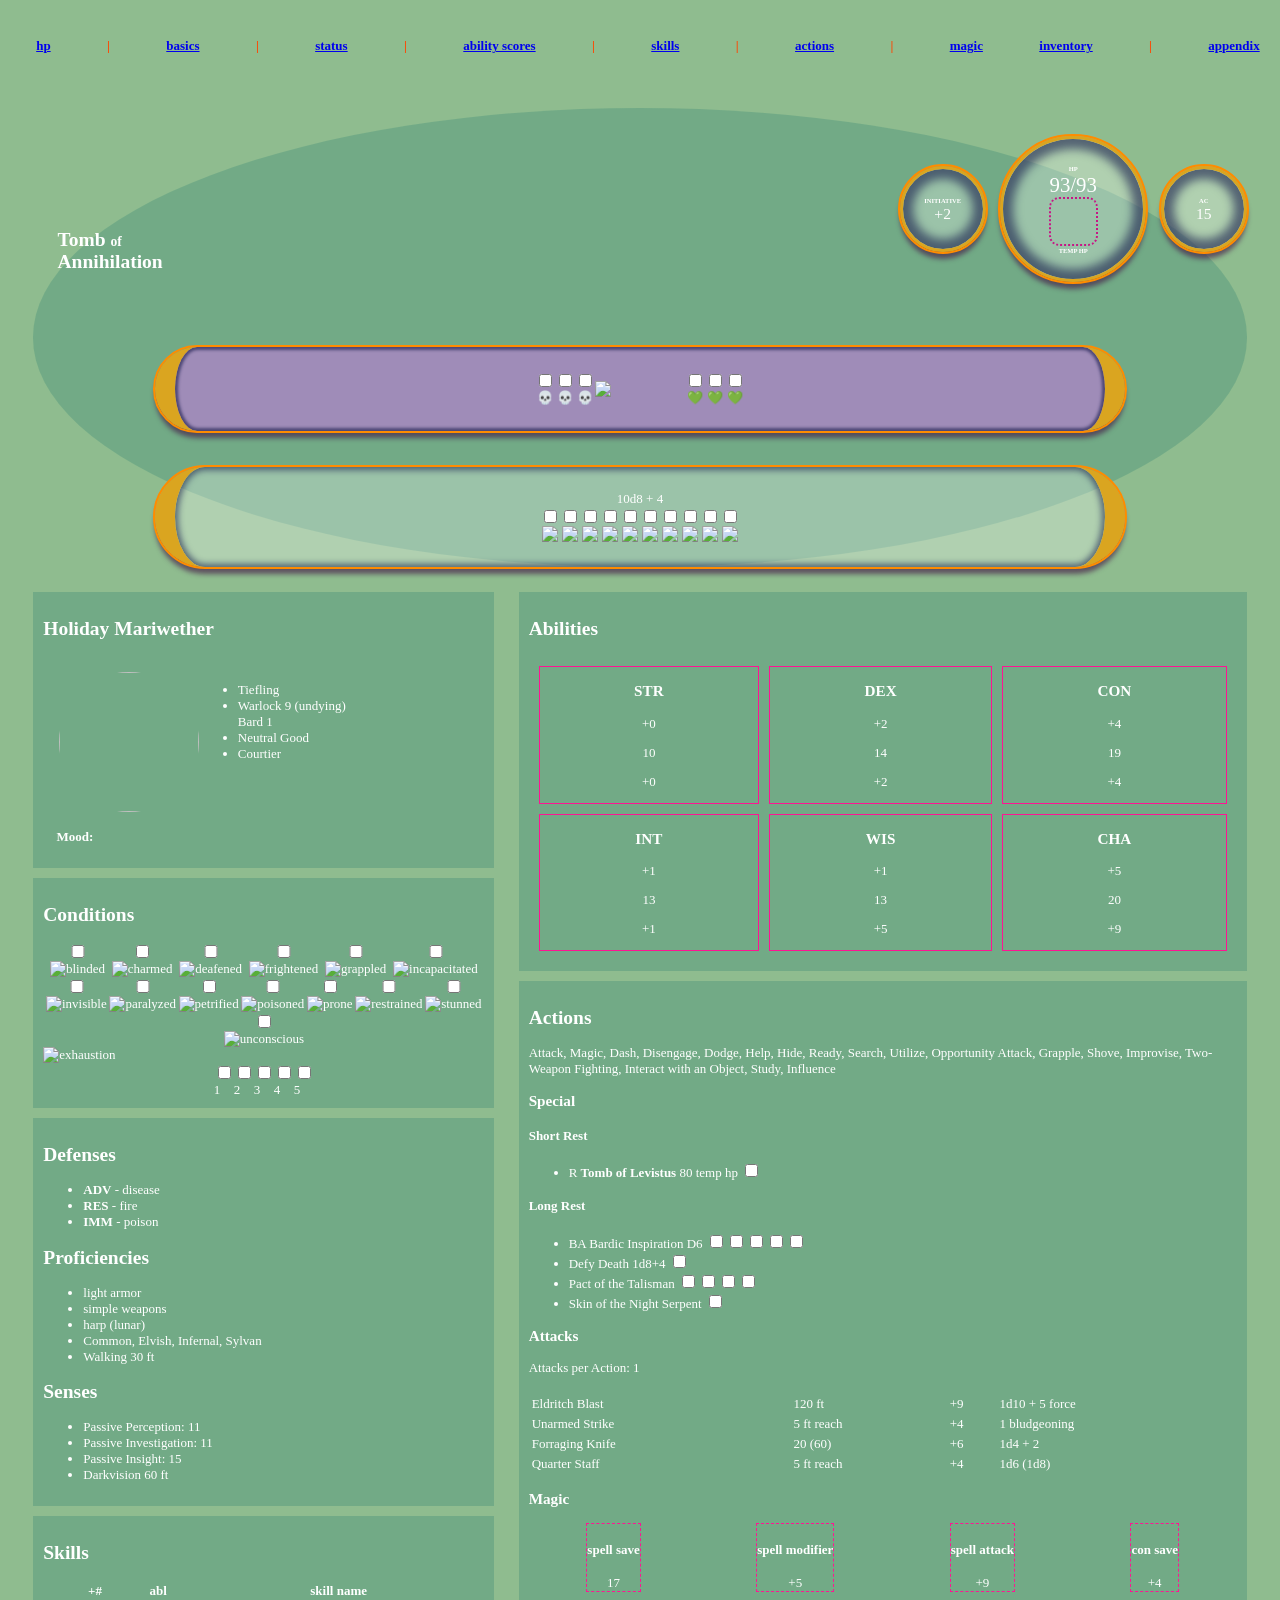
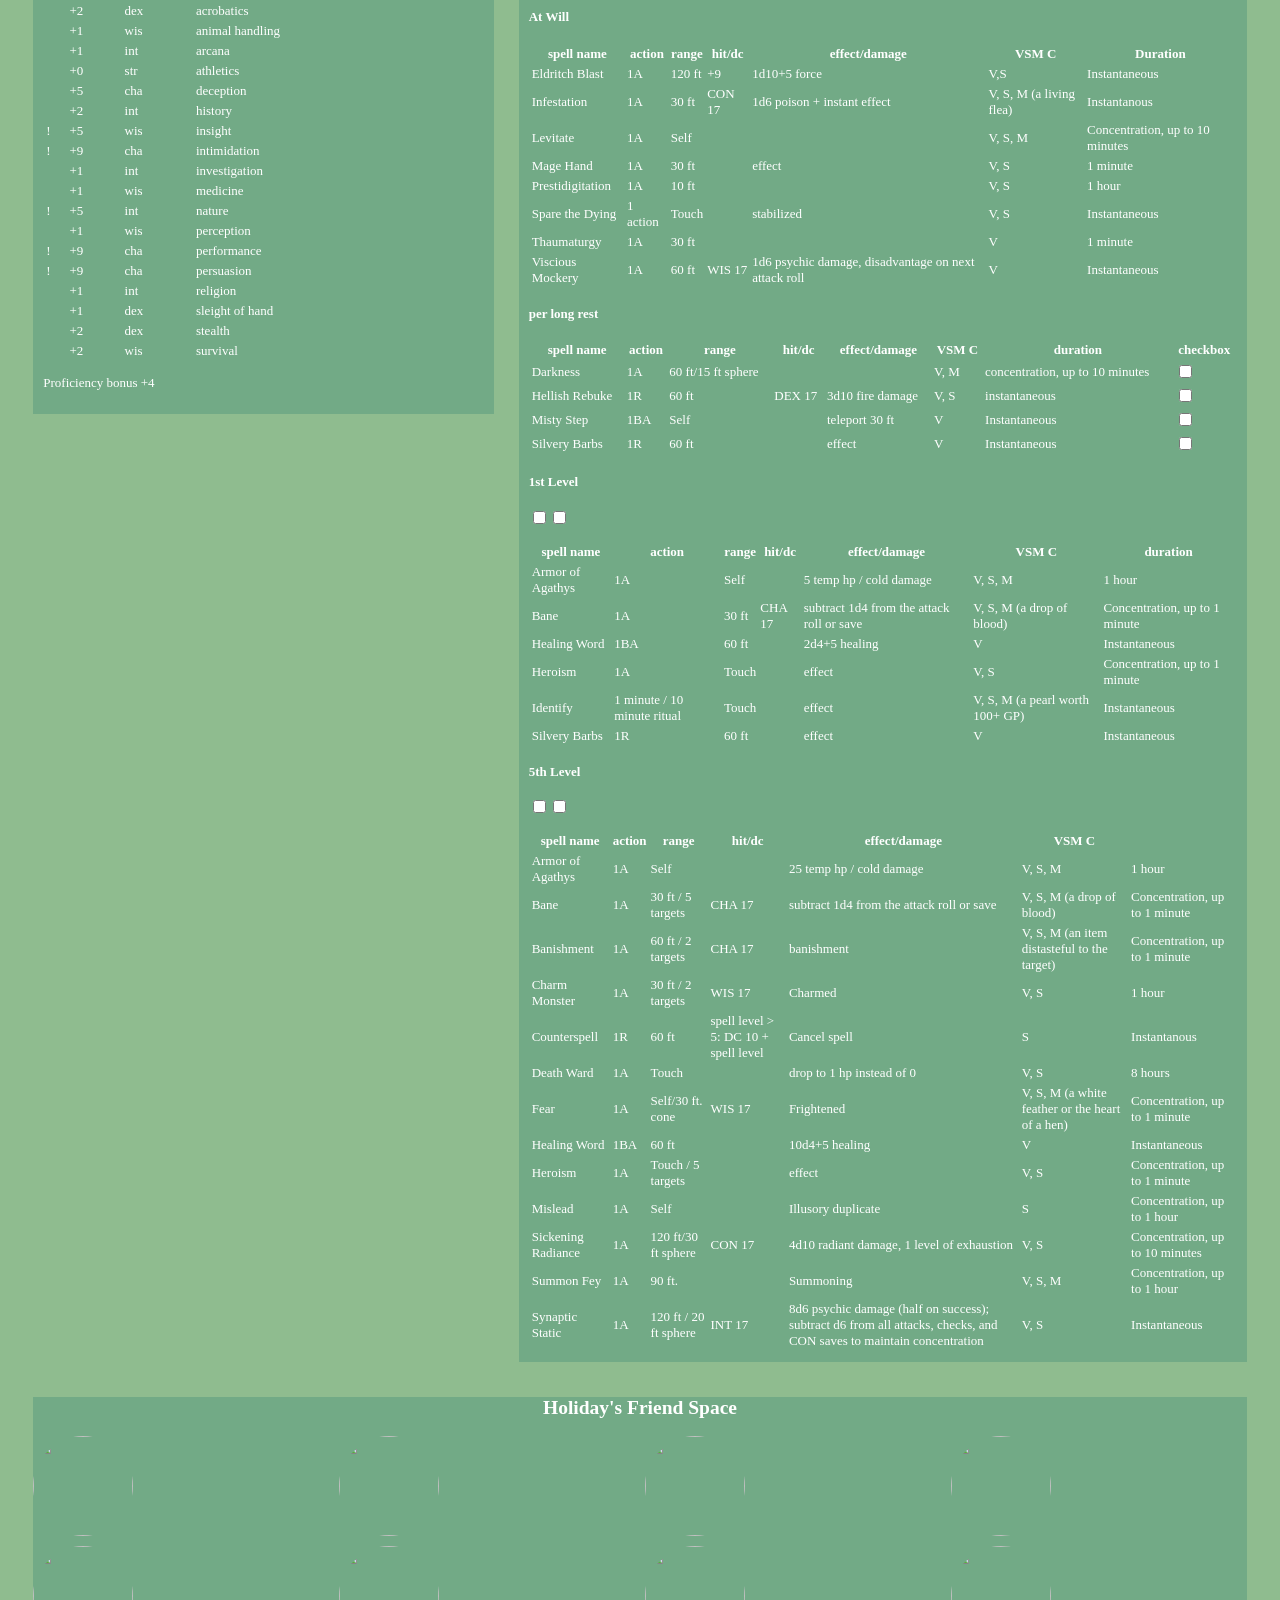
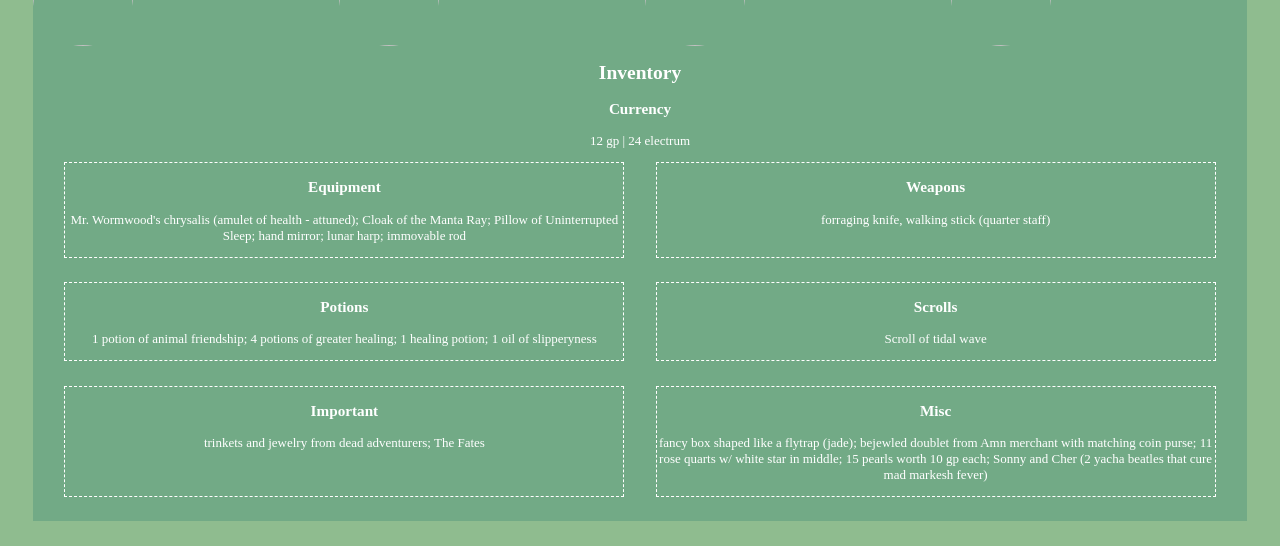
==== index.html @ c787a806 "fixing Assets case" ====
<!DOCTYPE html>
<html lang="en">

<head>
  <meta charset="UTF-8">
  <meta http-equiv="X-UA-Compatible" content="IE=Edge">
  <meta name="viewport" content="width=device-width, initial-scale=1">
  
  <title>Holiday Mariwether</title>
  
  <!-- HTML -->
  
  
  <!-- Custom Styles -->
  <link rel="stylesheet" href="style.css">
</head>

<body>
  <!--nav bar-->
  <div id="nav-links">
    <a href="#hp">hp</a>|
    <a href="#basics">basics</a>|
    <a href="#status">status</a>|
    <a href="#ability">ability scores</a>|
    <a href="#skills">skills</a>|
    <a href="#actions">actions</a>|
    <a href="#magic">magic</a>
    <a href="#inventory">inventory</a>|
    <a href="appendix.html" target="_blank">appendix</a>
  </div><!--end nav-->
  <div id="page-wrapper">
    <!--<div>section with buttons to load different style sheets</div>-->
    
    <div id="nav-wrapper">
      <div id="nav-top">
        <div id="title">
          <h1>Tomb <span style="font-size:70%">of</span><br />Annihilation</h1>
        </div>
        <div id="bubbles" class="container">
          <div id="initiative-bubble" class="bubble-item">
            <h2 class="mini-title">INITIATIVE</h2>
            <span class="init-ac">+2</span>
          </div>
          <div id="hp-bubble" class="bubble-item">
            <div id="hp-bubble-container" class="container"><!--fixed placement?-->
              <h2 class="mini-title">HP</h2>
              <div id="hp"><span id="current">93</span><span id="slash">/</span><span id="max">93</span></div>
              <div id="temp-hp">&nbsp;</div>
              <h2 class="mini-title">temp hp</h2>
              
            </div>
            
          </div>
          <div id="ac-bubble" class="bubble-item">
            <h2 class="mini-title">AC</h2>
            <span class="init-ac">15</span>
          </div>
        </div>
        <!--end bubbles-->
      </div><!--end nav top-->
      <div id="death-save-bar">
        <div class="death-save"><input type="checkbox">💀 </div>
        <div class="death-save"><input type="checkbox">💀</div>
        <div class="death-save"><input type="checkbox">💀</div>
        
        <img src="/Assets/deathsave-butterfly.gif" width="90px" />
        
        <div class="death-save"><input type="checkbox">💚</div>
        <div class="death-save"><input type="checkbox">💚</div>
        <div class="death-save"><input type="checkbox">💚</div>
      </div>
      <div id="hit-dice-wrapper">
        <div id="hit-dice">10d8 + 4</div>
        <div id="hit-dice-counter">
          <div class="hit-die"><input type="checkbox"><img src="Assets/green-butterfly-blinky.gif" /></div>
          <div class="hit-die"><input type="checkbox"><img src="/Assets/green-butterfly-blinky.gif" /></div>
          <div class="hit-die"><input type="checkbox"><img src="/Assets/green-butterfly-blinky.gif" /></div>
          <div class="hit-die"><input type="checkbox"><img src="/Assets/green-butterfly-blinky.gif" /></div>
          <div class="hit-die"><input type="checkbox"><img src="/Assets/green-butterfly-blinky.gif" /></div>
          <div class="hit-die"><input type="checkbox"><img src="/Assets/green-butterfly-blinky.gif" /></div>
          <div class="hit-die"><input type="checkbox"><img src="/Assets/green-butterfly-blinky.gif" /></div>
          <div class="hit-die"><input type="checkbox"><img src="/Assets/green-butterfly-blinky.gif" /></div>
          <div class="hit-die"><input type="checkbox"><img src="/Assets/green-butterfly-blinky.gif" /></div>
          <div class="hit-die"><input type="checkbox"><img src="/Assets/green-butterfly-blinky.gif" /></div>
        </div>
      </div>
      
    </div>
    
    <!--Body of page-->
    <div class="container" id="subnav">
      <!--sidebar-->
      <div id="sidebar">
        <div id="basics" class="sidebar-item">
          <h2 id="name">Holiday Mariwether</h2>
          <img id="pfp" src="/Assets/holiday-transbg.png" class="basics-item" />
          
          <ul id="basics-list" class="basics-item">
            <li>Tiefling</li>
            <li>Warlock 9 (undying)<br />Bard 1</li>
            <li>Neutral Good</li>
            <li>Courtier</li>
          </ul>
          <p style="clear:both;" class="basics-item"><strong>Mood:</strong></p>
        </div>
        <div id="status" class="sidebar-item">
          <h2>Conditions</h2>
          <div id="conditions-list">
            <div class="condition">
              <input type="checkbox">
              <img src="/Assets/blinded.gif" alt="blinded" />
            </div>
            <div class="condition">
              <input type="checkbox">
              <img src="/Assets/charmed.gif" alt="charmed" />
            </div>
            <div class="condition">
              <input type="checkbox">
              <img src="/Assets/deafened.gif" alt="deafened" />
            </div>
            <div class="condition">
              <input type="checkbox">
              <img src="/Assets/frightened.gif" alt="frightened" />
            </div>
            <div class="condition">
              <input type="checkbox">
              <img src="/Assets/grappled.gif" alt="grappled" />
            </div>
            <div class="condition">
              <input type="checkbox">
              <img src="/Assets/incapacitated.gif" alt="incapacitated" />
            </div>
            <div class="condition">
              <input type="checkbox">
              <img src="/Assets/invisible.gif" alt="invisible" />
            </div>
            <div class="condition">
              <input type="checkbox">
              <img src="/Assets/paralyzed.gif" alt="paralyzed" />
            </div>
            <div class="condition">
              <input type="checkbox">
              <img src="/Assets/petrified.gif" alt="petrified" />
            </div>
            <div class="condition">
              <input type="checkbox">
              <img src="/Assets/poisoned.gif" alt="poisoned" />
            </div>
            <div class="condition">
              <input type="checkbox">
              <img src="/Assets/prone.gif" alt="prone" />
            </div>
            <div class="condition">
              <input type="checkbox">
              <img src="/Assets/restrained.gif" alt="restrained" />
            </div>
            <div class="condition">
              <input type="checkbox">
              <img src="/Assets/stunned.gif" alt="stunned" />
            </div>
            <div class="condition">
              <input type="checkbox">
              <img src="/Assets/unconsious.gif" alt="unconscious" />
            </div>
          </div>
          <img src="/Assets/exhaustion.gif" alt="exhaustion" />
          <div id="exhaustion-list">
            <div class="exhaustion">
              <input type="checkbox">1
            </div>
            <div class="exhaustion">
              <input type="checkbox">2
            </div>
            <div class="exhaustion">
              <input type="checkbox">3
            </div>
            <div class="exhaustion">
              <input type="checkbox">4
            </div>
            <div class="exhaustion">
              <input type="checkbox">5
            </div>
          </div>
        </div><!--end conditions sidebar-->
        <div id="defenses-proficiencies-3" class="sidebar-item">
          <h2>Defenses</h2>
          <ul>
            <li><strong>ADV</strong> - disease</li>
            <li><strong>RES</strong> - fire</li>
            <li><strong>IMM</strong> - poison</li>
          </ul>
          <h2>Proficiencies</h2>
          <ul>
            <li>light armor</li>
            <li>simple weapons</li>
            <li>harp (lunar)</li>
            <li>Common, Elvish, Infernal, Sylvan</li>
            <li>Walking 30 ft</li>
          </ul>
          <h2>Senses</h2>
          <ul>
            <li>Passive Perception: 11</li>
            <li>Passive Investigation: 11</li>
            <li>Passive Insight: 15</li>
            <li>Darkvision 60 ft</li>
          </ul>
        </div>
        <div id="skills" class="sidebar-item">
          <h2>Skills</h2>
          <table id="skills-table">
            <tr><!--hide this row-->
              <th></th>
              <th>+#</th>
              <th>abl</th>
              <th>skill name</th>
            </tr>
            <tr>
              <td></td>
              <td>+2</td>
              <td>dex</td>
              <td>acrobatics</td>
            </tr>
            <tr>
              <td></td>
              <td>+1</td>
              <td>wis</td>
              <td>animal handling</td>
            </tr>
            <tr>
              <td></td>
              <td>+1</td>
              <td>int</td>
              <td>arcana</td>
            </tr>
            <tr>
              <td></td>
              <td>+0</td>
              <td>str</td>
              <td>athletics</td>
            </tr>
            <tr>
              <td></td>
              <td>+5</td>
              <td>cha</td>
              <td>deception</td>
            </tr>
            <tr>
              <td></td>
              <td>+2</td>
              <td>int</td>
              <td>history</td>
            </tr>
            <tr>
              <td>!</td>
              <td>+5</td>
              <td>wis</td>
              <td>insight</td>
            </tr>
            <tr>
              <td>!</td>
              <td>+9</td>
              <td>cha</td>
              <td>intimidation</td>
            </tr>
            <tr>
              <td></td>
              <td>+1</td>
              <td>int</td>
              <td>investigation</td>
            </tr>
            <tr>
              <td></td>
              <td>+1</td>
              <td>wis</td>
              <td>medicine</td>
            </tr>
            <tr>
              <td>!</td>
              <td>+5</td>
              <td>int</td>
              <td>nature</td>
            </tr>
            <tr>
              <td></td>
              <td>+1</td>
              <td>wis</td>
              <td>perception</td>
            </tr>
            <tr>
              <td>!</td>
              <td>+9</td>
              <td>cha</td>
              <td>performance</td>
            </tr>
            <tr>
              <td>!</td>
              <td>+9</td>
              <td>cha</td>
              <td>persuasion</td>
            </tr>
            <tr>
              <td></td>
              <td>+1</td>
              <td>int</td>
              <td>religion</td>
            </tr>
            <tr>
              <td></td>
              <td>+1</td>
              <td>dex</td>
              <td>sleight of hand</td>
            </tr>
            <tr>
              <td></td>
              <td>+2</td>
              <td>dex</td>
              <td>stealth</td>
            </tr>
            <tr>
              <td></td>
              <td>+2</td>
              <td>wis</td>
              <td>survival</td>
            </tr>
            
            
          </table>
          <p>Proficiency bonus <span class="important-number">+4</span></p>
        </div>
      </div>
      <!--end sidebar-->
      <!-- start main section-->
      <div id="main">
        <div id="ability" class="main-item">
          <h2>Abilities</h2>
          <div id="ability-grid-wrapper">
            <div id="ability-grid">
              <div id="strength" class="ability">
                <h3>STR</h3>
                <p class="ability-mod">+0</p>
                <p class="ability-score">10</p>
                <p class="ability-save-no-prof">+0</p>
              </div>
              <div id="dexterity" class="ability">
                <h3>DEX</h3>
                <p class="ability-mod">+2</p>
                <p class="ability-score">14</p>
                <p class="ability-save-no-prof">+2</p>
              </div>
              <div id="constitution" class="ability">
                <h3>CON</h3>
                <p class="ability-mod">+4</p>
                <p class="ability-score">19</p>
                <p class="ability-save-no-prof">+4</p>
              </div>
              <div id="intelligence" class="ability">
                <h3>INT</h3>
                <p class="ability-mod">+1</p>
                <p class="ability-score">13</p>
                <p class="ability-save-no-prof">+1</p>
              </div>
              <div id="wisdom" class="ability">
                <h3>WIS</h3>
                <p class="ability-mod">+1</p>
                <p class="ability-score">13</p>
                <p class="ability-save-prof">+5</p>
              </div>
              <div id="charisma" class="ability">
                <h3>CHA</h3>
                <p class="ability-mod">+5</p>
                <p class="ability-score">20</p>
                <p class="ability-save-prof">+9</p>
              </div>
            </div>
          </div>
          
        </div><!-- end abilities-->
        <div id="actions-6" class="main-item"><!--Actions section-->
          <h2>Actions</h2>
          <p>Attack, Magic, Dash, Disengage, Dodge, Help, Hide, Ready, Search, Utilize, Opportunity Attack, Grapple, Shove, Improvise, Two-Weapon Fighting, Interact with an Object, Study, Influence</p>
          <h3>Special</h3>
          <h4>Short Rest</h4>
          <ul>
            <li><span class="reaction">R</span> <strong>Tomb of Levistus</strong> 80 temp hp <input type="checkbox"></li>
          </ul>
          <h4>Long Rest</h4>
          <ul>
            <li><span class="bonus-action">BA</span> Bardic Inspiration D6 <input type="checkbox"><input type="checkbox"><input type="checkbox"><input type="checkbox"><input type="checkbox"></li>
            <li>Defy Death 1d8+4 <input type="checkbox"></li>
            <li>Pact of the Talisman <input type="checkbox"><input type="checkbox"><input type="checkbox"><input type="checkbox"></li>
            <li>Skin of the Night Serpent <input type="checkbox"></li>
          </ul>
          <div id="attacks" class="main-subsection">
            <h3>Attacks</h3>
            <p>Attacks per Action: 1</p>
            <table id="attack-table">
              <tr>
                <th></th>
                <th></th>
                <th></th>
                <th></th>
              </tr>
              <tr>
                <td>Eldritch Blast</td>
                <td>120 ft</td>
                <td>+9</td>
                <td>1d10 + 5 force</td>
              </tr>
              <tr>
                <td>Unarmed Strike</td>
                <td>5 ft reach</td>
                <td>+4</td>
                <td>1 bludgeoning</td>
              </tr>
              <tr>
                <td>Forraging Knife</td>
                <td>20 (60)</td>
                <td>+6</td>
                <td>1d4 + 2</td>
              </tr>
              <tr>
                <td>Quarter Staff</td>
                <td>5 ft reach</td>
                <td>+4</td>
                <td>1d6 (1d8)</td>
              </tr>
            </table>
          </div><!-- end attacks-->
          <div id="magic" class="main-subsection">
            <h3>Magic</h3>
            <div id="spell-stats" class="container">
              <div class="spell-stat">
                <h4>spell save</h4><span class="spell-stat-num">17</span>
              </div>
              <div class="spell-stat">
                <h4><span class="spell-stat-num">spell modifier</h4>+5
              </div>
              <div class="spell-stat">
                <h4>spell attack</h4><span class="spell-stat-num">+9</span>
              </div>
              <div class="spell-stat">
                <h4>con save</h4><span class="spell-stat-num">+4</span>
              </div>
            </div>
            <h4>At Will</h4>
            <table id="at-will">
              <tr><!--hide this row-->
                <th>spell name</th>
                <th>action</th>
                <th>range</th>
                <th>hit/dc</th>
                <th>effect/damage</th>
                <th>VSM C</th>
                <th>Duration</th>
              </tr>
              <tr>
                <td>Eldritch Blast</td>
                <td>1A</td>
                <td>120 ft</td>
                <td>+9</td>
                <td>1d10+5 force</td>
                <td>V,S</td>
                <td>Instantaneous</td>
              </tr>
              <tr>
                <td>Infestation</td>
                <td>1A</td>
                <td>30 ft</td>
                <td>CON 17</td>
                <td>1d6 poison + instant effect</td>
                <td>V, S, M (a living flea)</td>
                <td>Instantanous</td>
              </tr>
              <tr><!--hide this row-->
                <td>Levitate</td>
                <td>1A</td>
                <td>Self</td>
                <td></td>
                <td></td>
                <td>V, S, M</td>
                <td>Concentration, up to 10 minutes</td>
              </tr>
              <tr>
                <td>Mage Hand</td>
                <td>1A</td>
                <td>30 ft</td>
                <td></td>
                <td>effect</td>
                <td>V, S</td>
                <td>1 minute</td>
              </tr>
              <tr><!--hide this row-->
                <td>Prestidigitation</td>
                <td>1A</td>
                <td>10 ft</td>
                <td></td>
                <td></td>
                <td>V, S</td>
                <td>1 hour</td>
              </tr>
              <tr><!--hide this row-->
                <td>Spare the Dying</td>
                <td>1 action</td>
                <td>Touch</td>
                <td></td>
                <td>stabilized</td>
                <td>V, S</td>
                <td>Instantaneous</td>
              </tr>
              <tr>
                <td>Thaumaturgy</td>
                <td>1A</td>
                <td>30 ft</td>
                <td></td>
                <td></td>
                </td>
                <td>V</td>
                <td>1 minute</td>
              </tr>
              <tr>
                <td>Viscious Mockery</td>
                <td>1A</td>
                <td>60 ft</td>
                <td>WIS 17</td>
                <td>1d6 psychic damage, disadvantage on next attack roll</td>
                <td>V</td>
                <td>Instantaneous</td>
              </tr>
            </table>
            <h4>per long rest</h4>
            <table id="per-lr">
              <tr><!--hide this row-->
                <th>spell name</th>
                <th>action</th>
                <th>range</th>
                <th>hit/dc</th>
                <th>effect/damage</th>
                <th>VSM C</th>
                <th>duration</th>
                <th>checkbox</th>
              </tr>
              <tr>
                <td>Darkness</td>
                <td>1A</td>
                <td>60 ft/15 ft sphere</td>
                <td></td>
                <td></td>
                <td>V, M</td>
                <td>concentration, up to 10 minutes</td>
                <td><input type="checkbox"></td>
              </tr>
              <tr>
                <td>Hellish Rebuke</td>
                <td>1R</td>
                <td>60 ft</td>
                <td>DEX 17</td>
                <td>3d10 fire damage</td>
                <td>V, S</td>
                <td>instantaneous</td>
                <td><input type="checkbox"></td>
              </tr>
              <tr>
                <td>Misty Step</td>
                <td>1BA</td>
                <td>Self</td>
                <td></td>
                <td>teleport 30 ft</td>
                <td>V</td>
                <td>Instantaneous</td>
                <td><input type="checkbox"></td>
              </tr>
              <tr>
                <td>Silvery Barbs</td>
                <td>1R</td>
                <td>60 ft</td>
                <td></td>
                <td>effect</td>
                <td>V</td>
                <td>Instantaneous</td>
                <td><input type="checkbox"></td>
              </tr>
            </table>
            <h4>1st Level</h4>
            <p><input type="checkbox"><input type="checkbox"></p>
            <table id="first-level">
              <tr><!--hide this row-->
                <th>spell name</th>
                <th>action</th>
                <th>range</th>
                <th>hit/dc</th>
                <th>effect/damage</th>
                <th>VSM C</th>
                <th>duration</th>
              </tr>
              <tr>
                <td>Armor of Agathys</td>
                <td>1A</td>
                <td>Self</td>
                <td></td>
                <td>5 temp hp / cold damage</td>
                <td>V, S, M</td>
                <td>1 hour</td>
              </tr>
              <tr>
                <td>Bane</td>
                <td>1A</td>
                <td>30 ft</td>
                <td>CHA 17</td>
                <td>subtract 1d4 from the attack roll or save</td>
                <td>V, S, M (a drop of blood)</td>
                <td>Concentration, up to 1 minute</td>
              </tr>
              <tr>
                <td>Healing Word</td>
                <td>1BA</td>
                <td>60 ft</td>
                <td></td>
                <td>2d4+5 healing</td>
                <td>V</td>
                <td>Instantaneous</td>
              </tr>
              <tr>
                <td>Heroism</td>
                <td>1A</td>
                <td>Touch</td>
                <td></td>
                <td>effect</td>
                <td>V, S</td>
                <td>Concentration, up to 1 minute</td>
              </tr>
              <tr>
                <td>Identify</td>
                <td>1 minute / 10 minute ritual</td>
                <td>Touch</td>
                <td></td>
                <td>effect</td>
                <td>V, S, M (a pearl worth 100+ GP)</td>
                <td>Instantaneous</td>
              </tr>
              <tr>
                <td>Silvery Barbs</td>
                <td>1R</td>
                <td>60 ft</td>
                <td></td>
                <td>effect</td>
                <td>V</td>
                <td>Instantaneous</td>
              </tr>
            </table>
            <h4>5th Level</h4>
            <p><input type="checkbox"><input type="checkbox"></p>
            <table id="fifth-level">
              <tr><!--hide this row-->
                <th>spell name</th>
                <th>action</th>
                <th>range</th>
                <th>hit/dc</th>
                <th>effect/damage</th>
                <th>VSM C</th>
              </tr>
              <tr>
                <td>Armor of Agathys</td>
                <td>1A</td>
                <td>Self</td>
                <td></td>
                <td>25 temp hp / cold damage</td>
                <td>V, S, M</td>
                <td>1 hour</td>
              </tr>
              <tr>
                <td>Bane</td>
                <td>1A</td>
                <td>30 ft / 5 targets</td>
                <td>CHA 17</td>
                <td>subtract 1d4 from the attack roll or save</td>
                <td>V, S, M (a drop of blood)</td>
                <td>Concentration, up to 1 minute</td>
              </tr>
              <tr>
                <td>Banishment</td>
                <td>1A</td>
                <td>60 ft / 2 targets</td>
                <td>CHA 17</td>
                <td>banishment</td>
                <td>V, S, M (an item distasteful to the target)</td>
                <td>Concentration, up to 1 minute</td>
              </tr>
              <tr>
                <td>Charm Monster</td>
                <td>1A</td>
                <td>30 ft / 2 targets</td>
                <td>WIS 17</td>
                <td>Charmed</td>
                <td>V, S</td>
                <td>1 hour</td>
              </tr>
              <tr>
                <td>Counterspell</td>
                <td>1R</td>
                <td>60 ft</td>
                <td>spell level > 5: DC 10 + spell level</td>
                <td>Cancel spell</td>
                <td>S</td>
                <td>Instantanous</td>
              </tr>
              <tr>
                <td>Death Ward</td>
                <td>1A</td>
                <td>Touch</td>
                <td></td>
                <td>drop to 1 hp instead of 0</td>
                <td>V, S</td>
                <td>8 hours</td>
              </tr>
              <tr>
                <td>Fear</td>
                <td>1A</td>
                <td>Self/30 ft. cone</td>
                <td>WIS 17</td>
                <td>Frightened</td>
                <td>V, S, M (a white feather or the heart of a hen)</td>
                <td>Concentration, up to 1 minute</td>
              </tr>
              <tr>
                <td>Healing Word</td>
                <td>1BA</td>
                <td>60 ft</td>
                <td></td>
                <td>10d4+5 healing</td>
                <td>V</td>
                <td>Instantaneous</td>
              </tr>
              <tr>
                <td>Heroism</td>
                <td>1A</td>
                <td>Touch / 5 targets</td>
                <td></td>
                <td>effect</td>
                <td>V, S</td>
                <td>Concentration, up to 1 minute</td>
              </tr>
              <tr>
                <td>Mislead</td>
                <td>1A</td>
                <td>Self</td>
                <td></td>
                <td>Illusory duplicate</td>
                <td>S</td>
                <td>Concentration, up to 1 hour</td>
              </tr>
              <tr>
                <td>Sickening Radiance</td>
                <td>1A</td>
                <td>120 ft/30 ft sphere</td>
                <td>CON 17</td>
                <td>4d10 radiant damage, 1 level of exhaustion</td>
                <td>V, S</td>
                <td>Concentration, up to 10 minutes</td>
              </tr>
              <tr>
                <td>Summon Fey</td>
                <td>1A</td>
                <td>90 ft.</td>
                <td></td>
                <td>Summoning</td>
                <td>V, S, M</td>
                <td>Concentration, up to 1 hour</td>
              </tr>
              <tr>
                <td>Synaptic Static</td>
                <td>1A</td>
                <td>120 ft / 20 ft sphere</td>
                <td>INT 17</td>
                <td>8d6 psychic damage (half on success); subtract d6 from all attacks, checks, and CON saves to maintain concentration</td>
                <td>V, S</td>
                <td>Instantaneous</td>
              </tr>
            </table>
          </div>
        </div><!--end actions section-->
      </div>
      <!-- end main section-->
    </div>
    <!-- end subnav-->
    <div id="foot">
      <div>
        <h2>Holiday's Friend Space</h2>
        <div id="top-8">
          <img class="pfp" src="" class="friend" />
          <img class="pfp" src="" class="friend" />
          <img class="pfp" src="" class="friend" />
          <img class="pfp" src="" class="friend" />
          <img class="pfp" src="" class="friend" />
          <img class="pfp" src="" class="friend" />
          <img class="pfp" src="" class="friend" />
          <img class="pfp" src="" class="friend" />
          
        </div>
      </div>
      <h2>Inventory</h2>
      <h3>Currency</h3>
      <p>12 gp | 24 electrum</p>
      <div id="inventory" class="foot-item">
        <div class="inventory-box">
          <h3>Equipment</h3>
          <p>Mr. Wormwood's chrysalis (amulet of health - attuned); Cloak of the Manta Ray; Pillow of Uninterrupted Sleep; hand mirror; lunar harp; immovable rod</p>
        </div>
        <div class="inventory-box">
          <h3>Weapons</h3>
          <p>forraging knife, walking stick (quarter staff)</p>
        </div>
        <div class="inventory-box">
          <h3>Potions</h3>
          <p>1 potion of animal friendship; 4 potions of greater healing; 1 healing potion; 1 oil of slipperyness</p>
        </div>
        <div class="inventory-box">
          <h3>Scrolls</h3>
          <p>Scroll of tidal wave</p>
        </div>
        <div class="inventory-box">
          <h3>Important</h3>
          <p>trinkets and jewelry from dead adventurers; The Fates</p>
        </div>
        <div class="inventory-box">
          <h3>Misc</h3>
          <p>fancy box shaped like a flytrap (jade); bejewled doublet from Amn merchant with matching coin purse; 11 rose quarts w/ white star in middle;
            15 pearls worth 10 gp each; Sonny and Cher (2 yacha beatles that cure mad markesh fever)</p>
        </div>
      </div>
    </div>
    
  </div><!--end page wrapper-->
  <!-- Project -->
  <script src="main.js"></script>
</body>

</html>
---- style.css ----
body {
    background-color: darkseagreen;
    background-image: url(/Assets/pixel-jungle.gif);
    font-size: small;
    color: white;
}

/* text styles */

.mini-title {
    font-size: .5em;
    margin: 1px;
    text-transform: uppercase;
}

#hp {
    font-size: 1.6em;
    padding: 0px;
}

.init-ac{
    font-size:1.2em;
}

table {
    width:100%;
}

/* NAV SECTION */
    
#nav-links {
    position: fixed;
    top: 0;
    width: 100%;
    background-image: url(/Assets/whitelist.jpg);
    background-size: contain;
    background-repeat: repeat-x;
    margin-left: 0%;
    margin-right: 0%;
    padding-top: 3%;
    padding-bottom: 3%;
    display: flex;
    list-style: none;
    font-size: 1em;
    font-weight: bold;
    color: orangered;
    flex-flow: row;
    align-content: center;
    justify-content: space-around;
}

#page-wrapper {
    padding-top:100px;
}

#nav-wrapper {
    margin-right: 2%;
    margin-left: 2%;
    background-color: hsla(156, 28%, 47%, .5);
    border-radius: 60% 60% 60% 60% ;
}

#nav-top {
    display: flex;
    justify-content: space-between;
}

#title {
    font-size: .75em;
    width: 40%;
    background-image: url(/Assets/skull-butterfly.jpg);
    background-size: contain;
    background-position: top right;
    background-repeat: no-repeat;
}

#title > h1 {
    margin-top:20%;
    padding-top:5%;
    padding-bottom:5%;
    padding-left:5%;
    
}

#bubbles {
    width: 60%;
    display: flex;
    justify-content: right;
    align-items: center;
    gap: 2%;
    border-radius: 50%;
}

.bubble-item {
    background-color: hsla(235, 0%, 100%, 0.29);
    border-radius: 50%;
    border: 3px solid goldenrod;
    outline: 2px solid darkorange;

    text-align: center;
    display:flex;
    flex-flow: column wrap;
    align-items: center;
    justify-content: center;
box-shadow: 0  7px 5px hsla(298, 56%, 17%, 0.63), 0px 0px 10px 10px hsla(235, 61%, 17%, 0.58) inset; }

#initiative-bubble {
    width: 80px;
    height: 80px;
    background-image: url(/Assets/bflywing-1.jpg);
    background-size: contain;
    background-blend-mode: multiply;
}

#hp-bubble-container {
    background-image: url(/Assets/bflywing-2.jpg);
    background-size: contain;
    background-blend-mode: multiply;
    display: flex;
    flex-flow: column wrap;
    align-items: center;
    justify-content: center;
    width: 140px;
    height: 140px;
    border-radius:50%;
}

#temp-hp{

    border: 2px dotted mediumvioletred;
    border-radius: 10px;
    width: 45px;
    height: 45px;
}

#ac-bubble {
    background-image: url(/Assets/bflywing-3.jpg);
    background-size: contain;
    background-blend-mode: multiply;
    width:80px;
    height:80px;
}

#death-save-bar {
    display: flex;
    flex-flow: row;
    align-items: center;
    justify-content: center;
    padding-top: 2%;
    padding-bottom: 2%;
    margin-top: 3%;
    margin-right: 10%;
    margin-left: 10%;
    background-color: hsla(282, 60%, 67%, 0.58);
    border-radius: 60px 60px 60px 60px;
    border-left: 20px solid goldenrod;
    border-right: 20px solid goldenrod;
    outline: 2px solid darkorange;
    box-shadow: 0  7px 5px hsla(298, 56%, 17%, 0.63), 0px 0px 3px 3px hsla(235, 61%, 17%, 0.58) inset; }

.death-save {
    display:flex;
    flex-flow: column;
    align-items:center;
}

#hit-dice-wrapper {
    padding-top: 2%;
    padding-bottom: 2%;
    margin-top: 3%;
    margin-right: 10%;
    margin-left: 10%;
    background-color: hsla(235, 0%, 100%, 0.29);
    border-radius: 60px 60px 60px 60px;
    border-left: 20px solid goldenrod;
    border-right: 20px solid goldenrod;
    outline: 2px solid darkorange;
    box-shadow: 0  7px 5px hsla(298, 56%, 17%, 0.63), 0px 0px 6px 3px hsla(235, 61%, 17%, 0.58) inset; }

#hit-dice{
    text-align:center;
}

#hit-dice-counter{
    display:flex;
    flex-flow: row;
    align-items: center;
    justify-content: center;
}

.hit-die {
    display: flex;
    flex-flow: column;
    align-items: center;
}



/* SUBNAV - everything below the nav bar */

#subnav {
    margin-top: 2%;
    margin-right: 2%;
    margin-left: 2%;
    display: flex;
    flex-direction:row;
    align-items: stretch;
    flex-wrap: nowrap;
    justify-content: space-around;
}

/* sidebar - everything in sidebar */

#sidebar{
    flex-basis:40%;
    margin-right: 2%;
    display:flex;
    flex-direction:column;
}

.sidebar-item {
    background-color: hsla(156, 28%, 47%, .5);
    margin-bottom: 10px;
    padding: 10px;
}

/* basics section */

#basics-1 {
    
}

.basics-item {
    margin: 3%;
    font-size: small;
}

#basics-list {
    padding-top:2em;
}

#pfp {
    float: left;
    width: 140px;
    height: 140px;
    padding: 3px;
    border-radius: 50%;
    margin-right: 8%;
    background-image: url(/Assets/trippy-bg.gif);
    background-size: cover;
    
}

#conditions-2 {

    
}

#conditions-list {
    display:flex;
    flex-direction:row;
    flex-wrap: wrap;
    justify-content: space-evenly;

}

.condition {
    display:flex;
    flex-direction:column;
    align-content: space-between;
}

#exhaustion-list {
    display:flex;
    flex-direction:row;
    flex-wrap: wrap;
    justify-content: center;

}

.exhaustion {
    display:flex;
    flex-direction:column;
    justify-content:center;
}



#defenses-proficiencies-3 {
    
}

#skills {
    
}
/* MAIN - everything in body not in sidebar 5 to 7 */

#main {
    display:flex;
    flex-direction:column;
    max-width:60%;
}

.main-item {
    background-color: hsla(156, 28%, 47%, .5);
    margin-bottom: 10px;
    padding: 10px;
}

#ability{
  
}

#ability-grid-wrapper{
    padding: 10px;
}

#ability-grid {
 display: grid;
 grid-template-columns: auto auto auto;
 text-align: center;
 row-gap: 10px;
 column-gap: 10px;
}

.ability {
    border: 1px solid deeppink;
}

#actions {
    
}

#spell-stats{
    display:flex;
    justify-content: space-around;
    text-align: center;
}

.spell-stat {
    border: 1px dashed deeppink;
}



/* foot */

#foot {
    width: 96%;
    margin: 2% 2% 2% 2%;
    text-align: center;
    background-color: hsla(156, 28%, 47%, .5);
}

#top-8 {
    display: grid;
    grid-template-columns: 1fr 1fr 1fr 1fr;
    gap: 10px;
}

.pfp {
        width: 100px;
    height: 100px;

    border-radius: 50%;
  
    background-image: url(/Assets/trippy-bg.gif);
    background-size: cover;
}

#inventory{
    display: flex;
    flex-direction: row;
    flex-wrap: wrap;
    justify-content: space-evenly;
    align-items: stretch;
    
}

.inventory-box {
    flex-basis: 46%;
    text-align: center;
    border: 1px dashed white;
    margin-bottom: 2%;
}

/* Appendix */
.app-section {
    border: 1px solid lightblue;
}
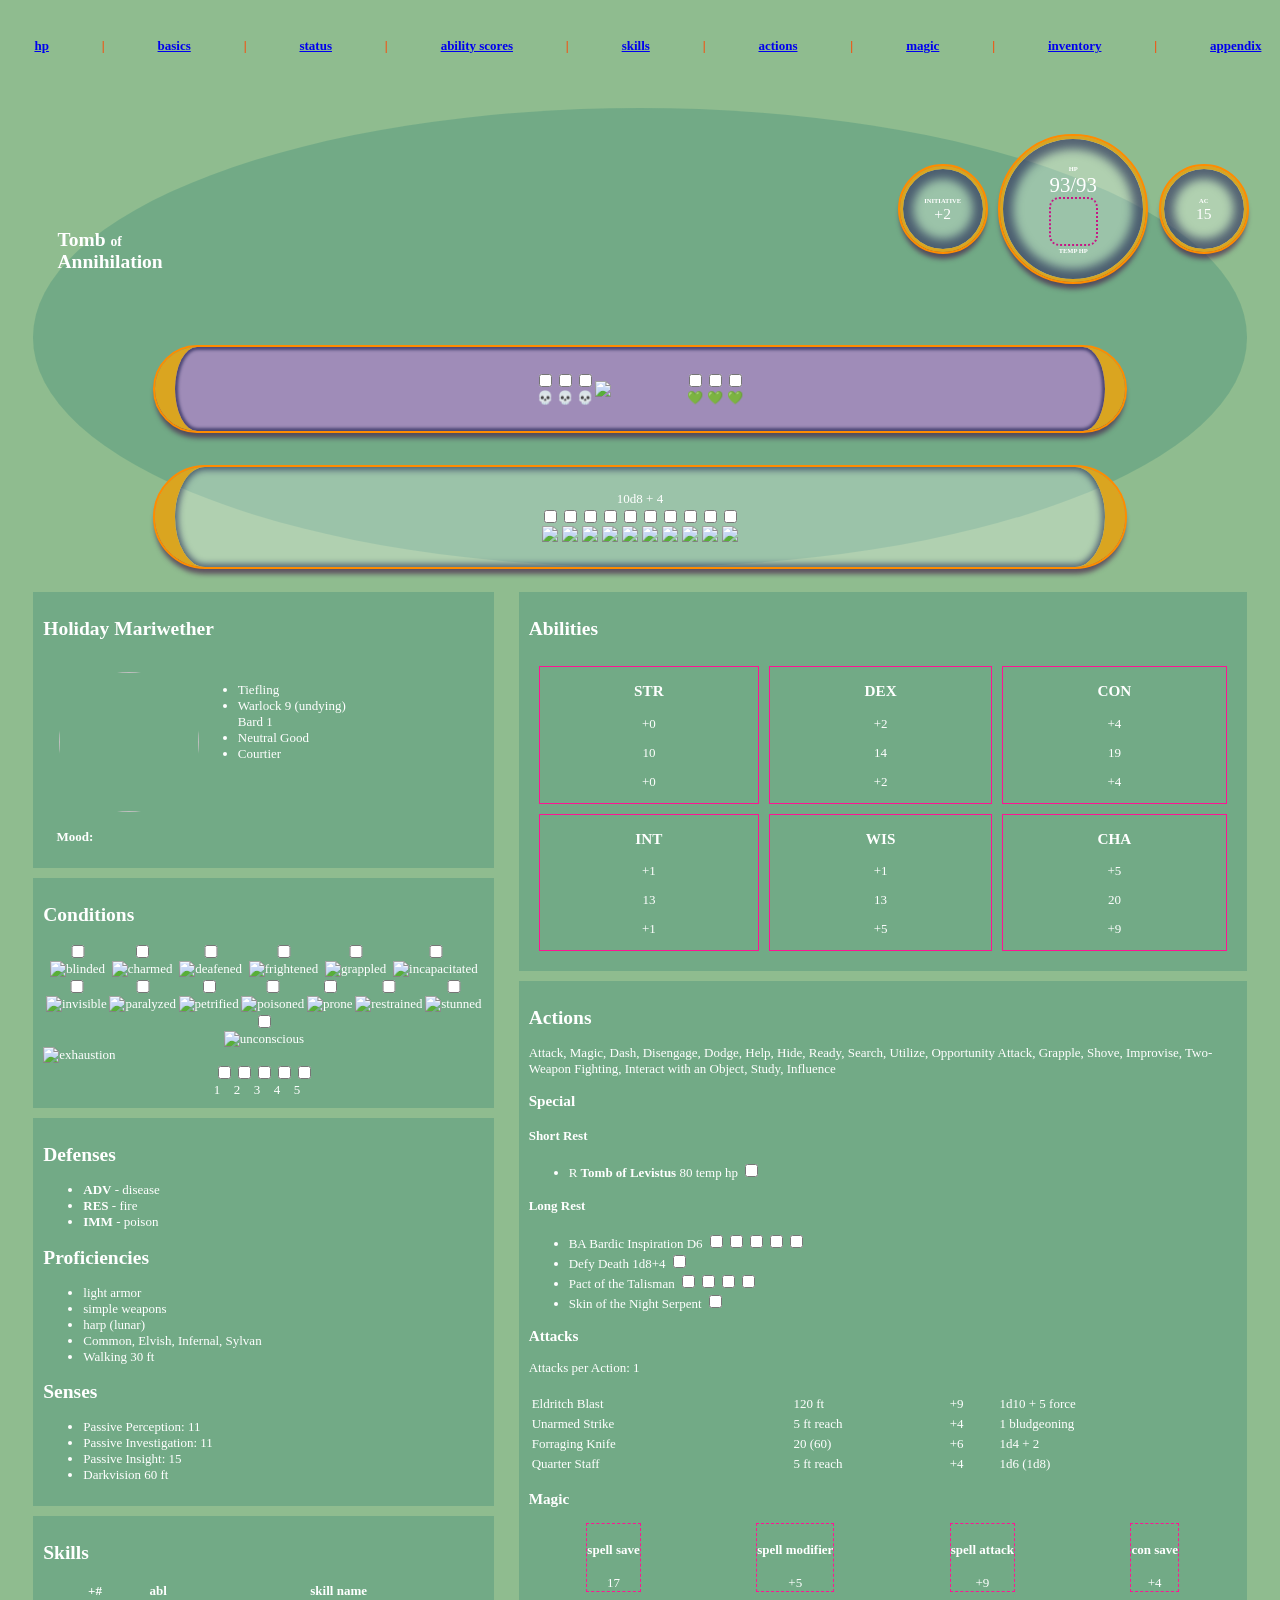
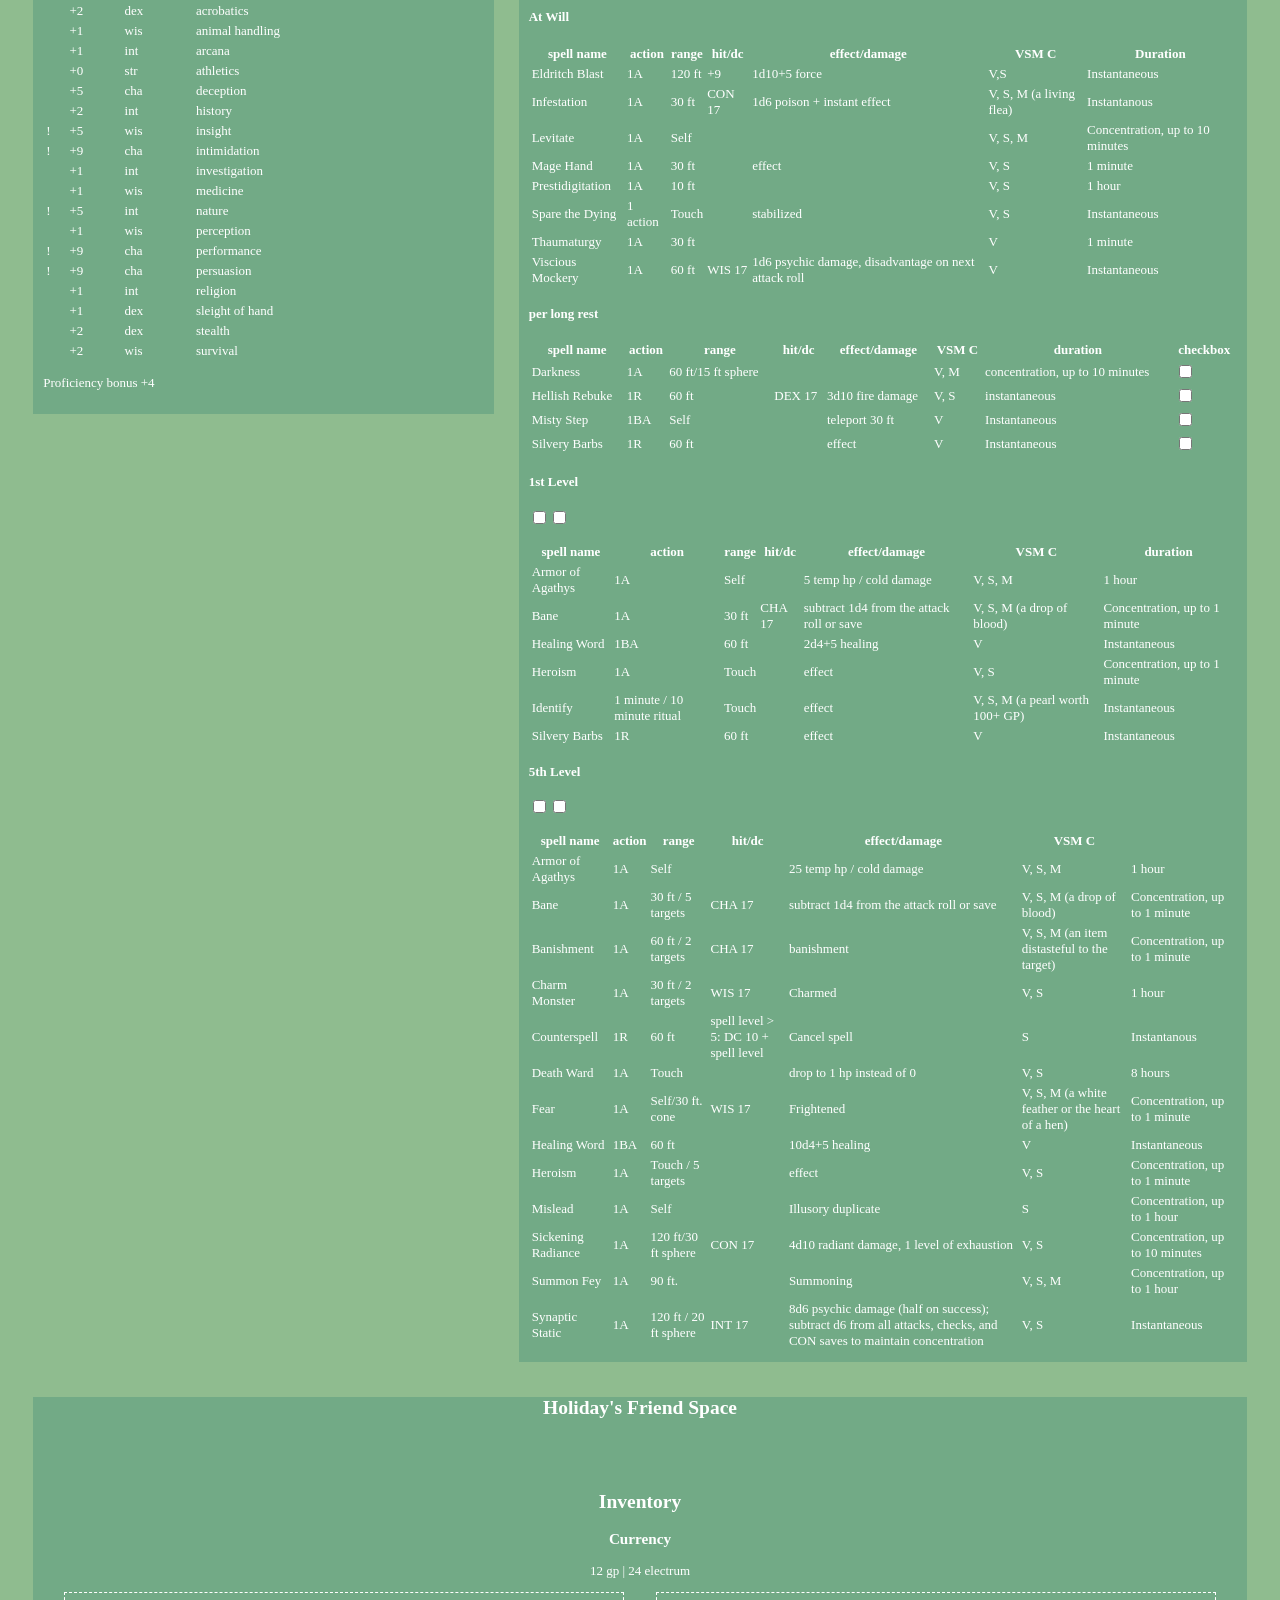
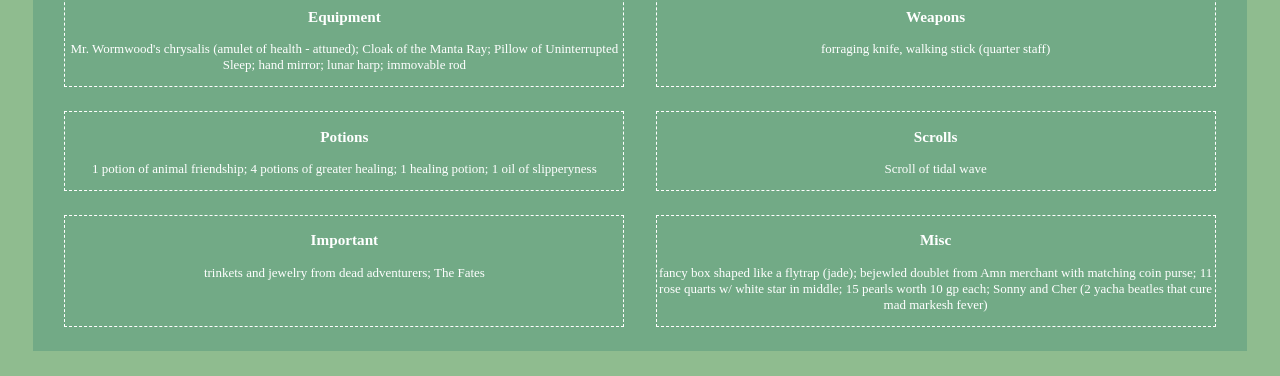
==== commit a08b0c48: "update nav" ====
--- a/index.html
+++ b/index.html
@@ -24,7 +24,7 @@
     <a href="#ability">ability scores</a>|
     <a href="#skills">skills</a>|
     <a href="#actions">actions</a>|
-    <a href="#magic">magic</a>
+    <a href="#magic">magic</a>|
     <a href="#inventory">inventory</a>|
     <a href="appendix.html" target="_blank">appendix</a>
   </div><!--end nav-->
@@ -63,7 +63,7 @@
         <div class="death-save"><input type="checkbox">💀</div>
         <div class="death-save"><input type="checkbox">💀</div>
         
-        <img src="/Assets/deathsave-butterfly.gif" width="90px" />
+        <img src="Assets/deathsave-butterfly.gif" width="90px" />
         
         <div class="death-save"><input type="checkbox">💚</div>
         <div class="death-save"><input type="checkbox">💚</div>
@@ -73,15 +73,15 @@
         <div id="hit-dice">10d8 + 4</div>
         <div id="hit-dice-counter">
           <div class="hit-die"><input type="checkbox"><img src="Assets/green-butterfly-blinky.gif" /></div>
-          <div class="hit-die"><input type="checkbox"><img src="/Assets/green-butterfly-blinky.gif" /></div>
-          <div class="hit-die"><input type="checkbox"><img src="/Assets/green-butterfly-blinky.gif" /></div>
-          <div class="hit-die"><input type="checkbox"><img src="/Assets/green-butterfly-blinky.gif" /></div>
-          <div class="hit-die"><input type="checkbox"><img src="/Assets/green-butterfly-blinky.gif" /></div>
-          <div class="hit-die"><input type="checkbox"><img src="/Assets/green-butterfly-blinky.gif" /></div>
-          <div class="hit-die"><input type="checkbox"><img src="/Assets/green-butterfly-blinky.gif" /></div>
-          <div class="hit-die"><input type="checkbox"><img src="/Assets/green-butterfly-blinky.gif" /></div>
-          <div class="hit-die"><input type="checkbox"><img src="/Assets/green-butterfly-blinky.gif" /></div>
-          <div class="hit-die"><input type="checkbox"><img src="/Assets/green-butterfly-blinky.gif" /></div>
+          <div class="hit-die"><input type="checkbox"><img src="Assets/green-butterfly-blinky.gif" /></div>
+          <div class="hit-die"><input type="checkbox"><img src="Assets/green-butterfly-blinky.gif" /></div>
+          <div class="hit-die"><input type="checkbox"><img src="Assets/green-butterfly-blinky.gif" /></div>
+          <div class="hit-die"><input type="checkbox"><img src="Assets/green-butterfly-blinky.gif" /></div>
+          <div class="hit-die"><input type="checkbox"><img src="Assets/green-butterfly-blinky.gif" /></div>
+          <div class="hit-die"><input type="checkbox"><img src="Assets/green-butterfly-blinky.gif" /></div>
+          <div class="hit-die"><input type="checkbox"><img src="Assets/green-butterfly-blinky.gif" /></div>
+          <div class="hit-die"><input type="checkbox"><img src="Assets/green-butterfly-blinky.gif" /></div>
+          <div class="hit-die"><input type="checkbox"><img src="Assets/green-butterfly-blinky.gif" /></div>
         </div>
       </div>
       
@@ -93,7 +93,7 @@
       <div id="sidebar">
         <div id="basics" class="sidebar-item">
           <h2 id="name">Holiday Mariwether</h2>
-          <img id="pfp" src="/Assets/holiday-transbg.png" class="basics-item" />
+          <img id="pfp" src="Assets/holiday-transbg.png" class="basics-item" />
           
           <ul id="basics-list" class="basics-item">
             <li>Tiefling</li>
@@ -108,62 +108,62 @@
           <div id="conditions-list">
             <div class="condition">
               <input type="checkbox">
-              <img src="/Assets/blinded.gif" alt="blinded" />
-            </div>
-            <div class="condition">
-              <input type="checkbox">
-              <img src="/Assets/charmed.gif" alt="charmed" />
-            </div>
-            <div class="condition">
-              <input type="checkbox">
-              <img src="/Assets/deafened.gif" alt="deafened" />
-            </div>
-            <div class="condition">
-              <input type="checkbox">
-              <img src="/Assets/frightened.gif" alt="frightened" />
-            </div>
-            <div class="condition">
-              <input type="checkbox">
-              <img src="/Assets/grappled.gif" alt="grappled" />
-            </div>
-            <div class="condition">
-              <input type="checkbox">
-              <img src="/Assets/incapacitated.gif" alt="incapacitated" />
-            </div>
-            <div class="condition">
-              <input type="checkbox">
-              <img src="/Assets/invisible.gif" alt="invisible" />
-            </div>
-            <div class="condition">
-              <input type="checkbox">
-              <img src="/Assets/paralyzed.gif" alt="paralyzed" />
-            </div>
-            <div class="condition">
-              <input type="checkbox">
-              <img src="/Assets/petrified.gif" alt="petrified" />
-            </div>
-            <div class="condition">
-              <input type="checkbox">
-              <img src="/Assets/poisoned.gif" alt="poisoned" />
-            </div>
-            <div class="condition">
-              <input type="checkbox">
-              <img src="/Assets/prone.gif" alt="prone" />
-            </div>
-            <div class="condition">
-              <input type="checkbox">
-              <img src="/Assets/restrained.gif" alt="restrained" />
-            </div>
-            <div class="condition">
-              <input type="checkbox">
-              <img src="/Assets/stunned.gif" alt="stunned" />
-            </div>
-            <div class="condition">
-              <input type="checkbox">
-              <img src="/Assets/unconsious.gif" alt="unconscious" />
+              <img src="Assets/blinded.gif" alt="blinded" />
+            </div>
+            <div class="condition">
+              <input type="checkbox">
+              <img src="Assets/charmed.gif" alt="charmed" />
+            </div>
+            <div class="condition">
+              <input type="checkbox">
+              <img src="Assets/deafened.gif" alt="deafened" />
+            </div>
+            <div class="condition">
+              <input type="checkbox">
+              <img src="Assets/frightened.gif" alt="frightened" />
+            </div>
+            <div class="condition">
+              <input type="checkbox">
+              <img src="Assets/grappled.gif" alt="grappled" />
+            </div>
+            <div class="condition">
+              <input type="checkbox">
+              <img src="Assets/incapacitated.gif" alt="incapacitated" />
+            </div>
+            <div class="condition">
+              <input type="checkbox">
+              <img src="Assets/invisible.gif" alt="invisible" />
+            </div>
+            <div class="condition">
+              <input type="checkbox">
+              <img src="Assets/paralyzed.gif" alt="paralyzed" />
+            </div>
+            <div class="condition">
+              <input type="checkbox">
+              <img src="Assets/petrified.gif" alt="petrified" />
+            </div>
+            <div class="condition">
+              <input type="checkbox">
+              <img src="Assets/poisoned.gif" alt="poisoned" />
+            </div>
+            <div class="condition">
+              <input type="checkbox">
+              <img src="Assets/prone.gif" alt="prone" />
+            </div>
+            <div class="condition">
+              <input type="checkbox">
+              <img src="Assets/restrained.gif" alt="restrained" />
+            </div>
+            <div class="condition">
+              <input type="checkbox">
+              <img src="Assets/stunned.gif" alt="stunned" />
+            </div>
+            <div class="condition">
+              <input type="checkbox">
+              <img src="Assets/unconsious.gif" alt="unconscious" />
             </div>
           </div>
-          <img src="/Assets/exhaustion.gif" alt="exhaustion" />
+          <img src="Assets/exhaustion.gif" alt="exhaustion" />
           <div id="exhaustion-list">
             <div class="exhaustion">
               <input type="checkbox">1
@@ -783,24 +783,25 @@
     </div>
     <!-- end subnav-->
     <div id="foot">
-      <div>
+      <div class="foot-item">
         <h2>Holiday's Friend Space</h2>
         <div id="top-8">
-          <img class="pfp" src="" class="friend" />
-          <img class="pfp" src="" class="friend" />
-          <img class="pfp" src="" class="friend" />
-          <img class="pfp" src="" class="friend" />
-          <img class="pfp" src="" class="friend" />
-          <img class="pfp" src="" class="friend" />
-          <img class="pfp" src="" class="friend" />
-          <img class="pfp" src="" class="friend" />
+          <img class="friend-pfp" style="margin-bottom:10%;" src="" />
+          <img class="friend-pfp" style="margin-bottom:10%;" src="" />
+          <img class="friend-pfp" style="margin-bottom:10%;" src="" />
+          <img class="friend-pfp" style="margin-bottom:10%;" src="" />
+          <img class="friend-pfp" src="" />
+          <img class="friend-pfp" src="" />
+          <img class="friend-pfp" src="" />
+          <img class="friend-pfp" src="" />
           
         </div>
       </div>
+      <div class="foot-item">
       <h2>Inventory</h2>
       <h3>Currency</h3>
       <p>12 gp | 24 electrum</p>
-      <div id="inventory" class="foot-item">
+      <div id="inventory" >
         <div class="inventory-box">
           <h3>Equipment</h3>
           <p>Mr. Wormwood's chrysalis (amulet of health - attuned); Cloak of the Manta Ray; Pillow of Uninterrupted Sleep; hand mirror; lunar harp; immovable rod</p>
@@ -828,7 +829,7 @@
         </div>
       </div>
     </div>
-    
+  </div>  
   </div><!--end page wrapper-->
   <!-- Project -->
   <script src="main.js"></script>
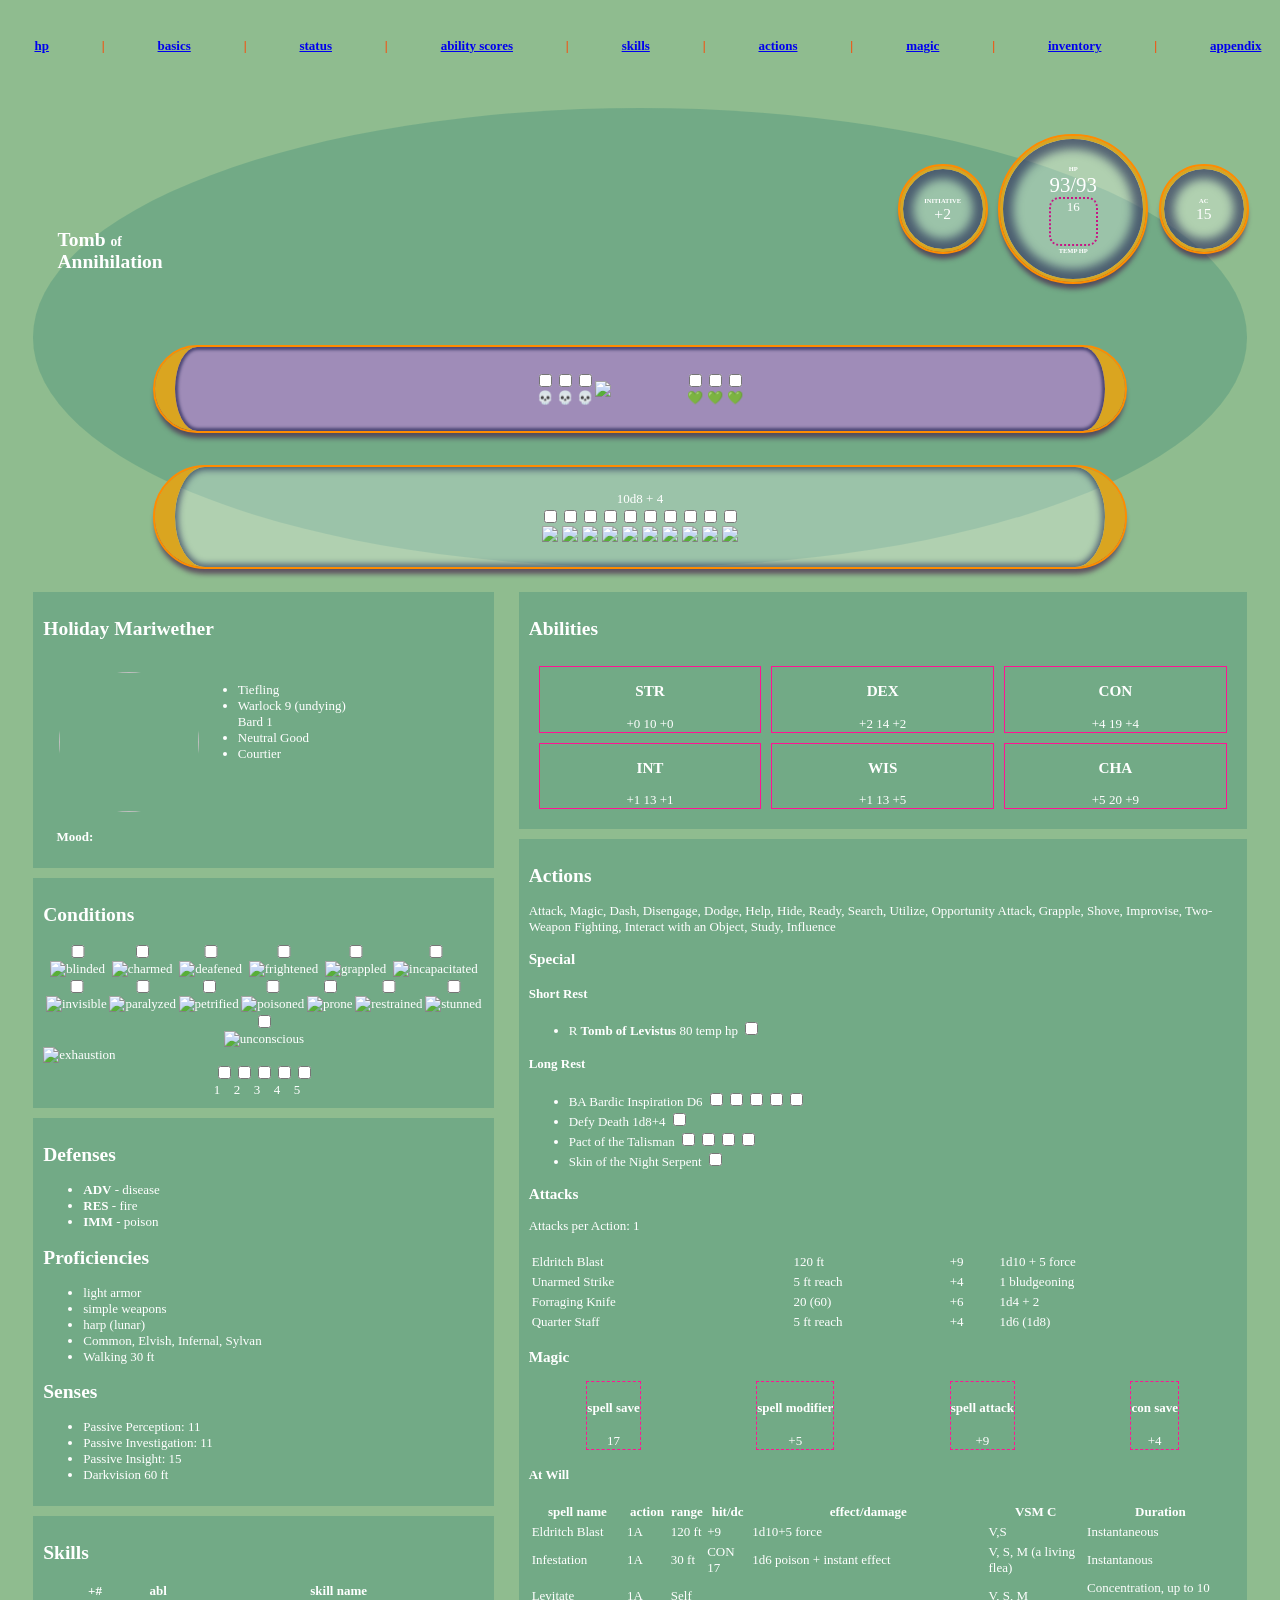
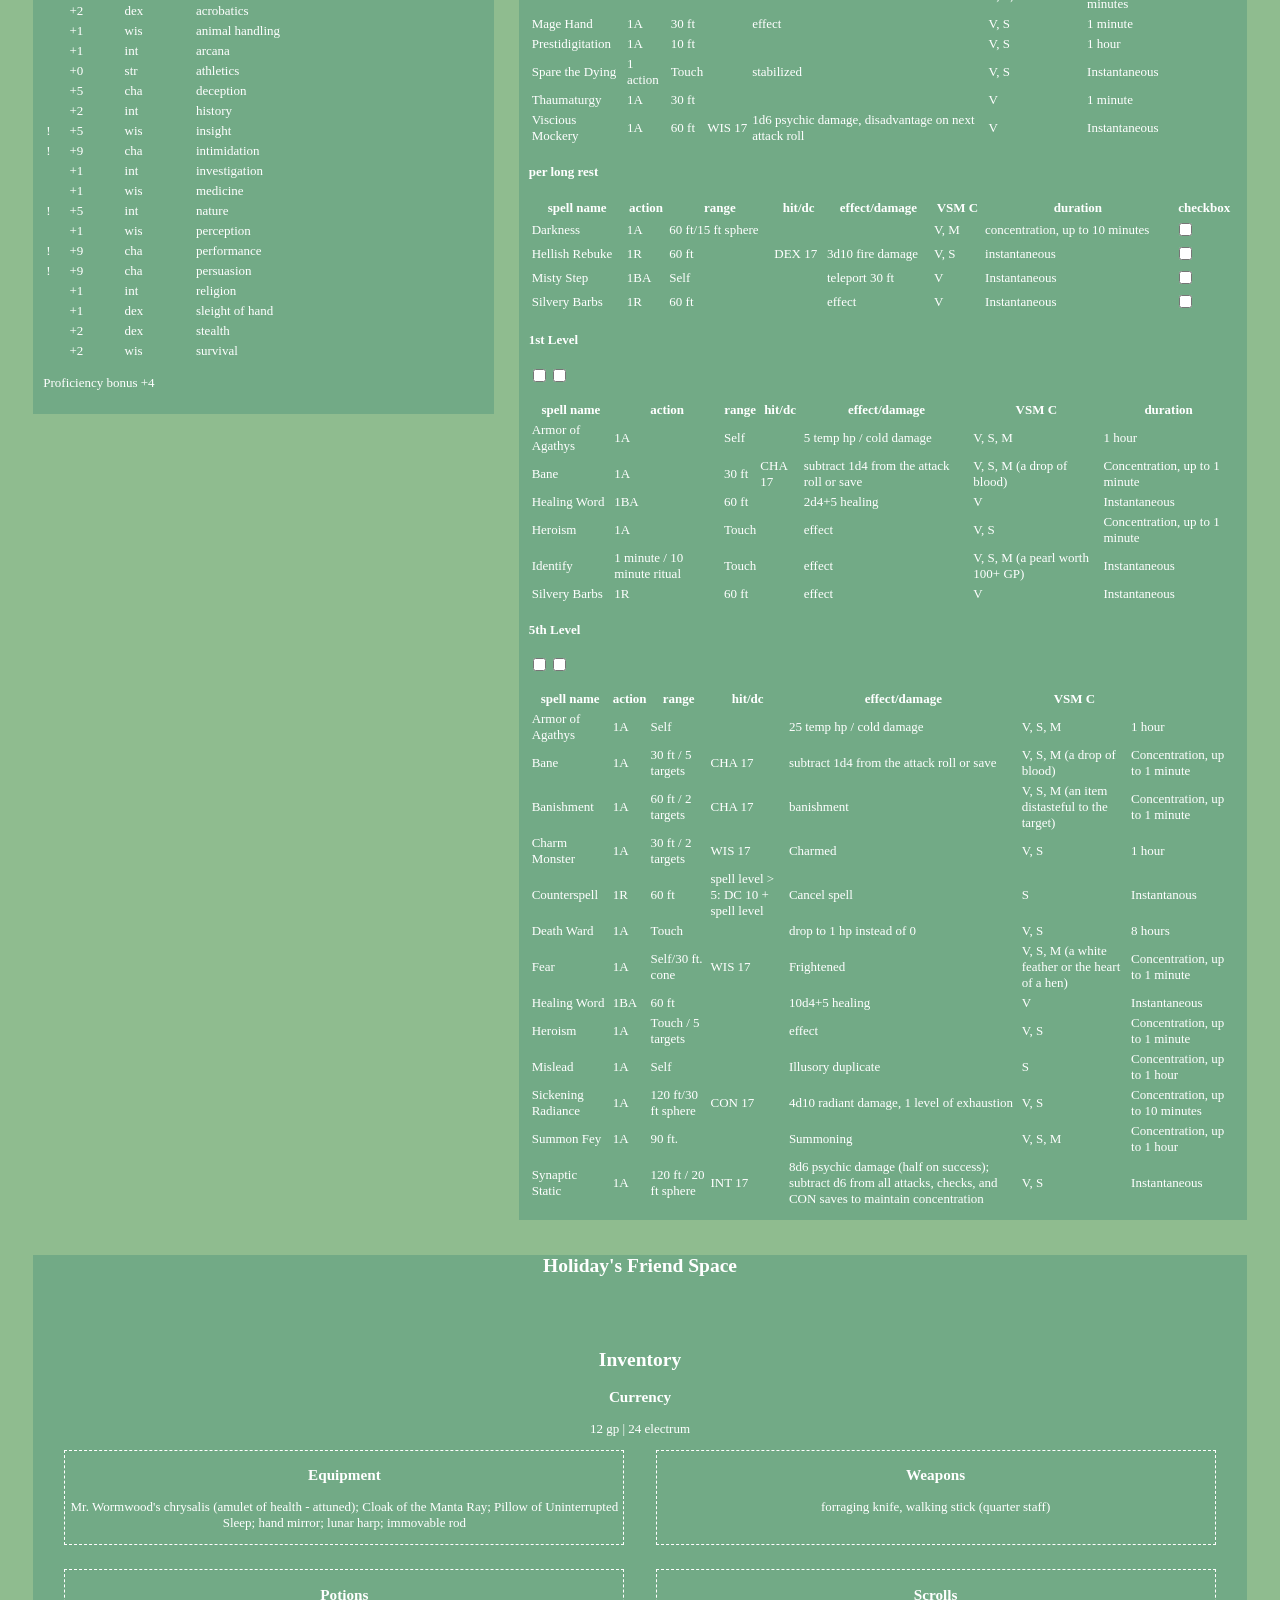
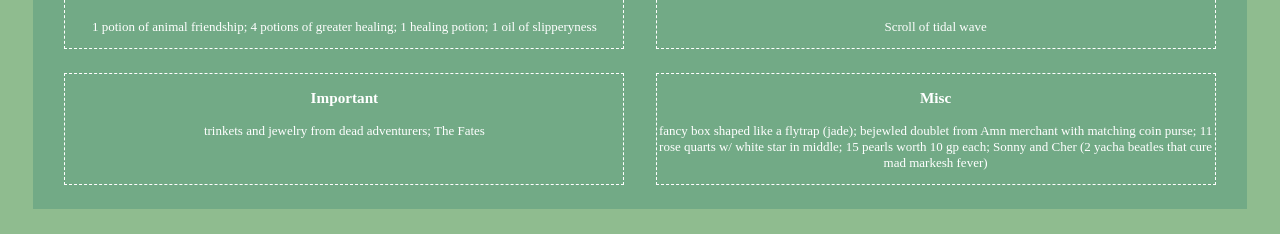
==== commit 3674f09c: "update index.html" ====
--- a/index.html
+++ b/index.html
@@ -45,7 +45,7 @@
             <div id="hp-bubble-container" class="container"><!--fixed placement?-->
               <h2 class="mini-title">HP</h2>
               <div id="hp"><span id="current">93</span><span id="slash">/</span><span id="max">93</span></div>
-              <div id="temp-hp">&nbsp;</div>
+              <span id="temp-hp">16</span>
               <h2 class="mini-title">temp hp</h2>
               
             </div>
@@ -331,45 +331,45 @@
       <!--end sidebar-->
       <!-- start main section-->
       <div id="main">
-        <div id="ability" class="main-item">
+        <div id="abilities" class="main-item">
           <h2>Abilities</h2>
           <div id="ability-grid-wrapper">
             <div id="ability-grid">
               <div id="strength" class="ability">
                 <h3>STR</h3>
-                <p class="ability-mod">+0</p>
-                <p class="ability-score">10</p>
-                <p class="ability-save-no-prof">+0</p>
+                <span class="ability-mod">+0</span>
+                <span class="ability-score">10</span>
+                <span class="ability-save-no-prof">+0</span>
               </div>
               <div id="dexterity" class="ability">
                 <h3>DEX</h3>
-                <p class="ability-mod">+2</p>
-                <p class="ability-score">14</p>
-                <p class="ability-save-no-prof">+2</p>
+                <span class="ability-mod">+2</span>
+                <span class="ability-score">14</span>
+                <span class="ability-save-no-prof">+2</span>
               </div>
               <div id="constitution" class="ability">
                 <h3>CON</h3>
-                <p class="ability-mod">+4</p>
-                <p class="ability-score">19</p>
-                <p class="ability-save-no-prof">+4</p>
+                <span class="ability-mod">+4</span>
+                <span class="ability-score">19</span>
+                <span class="ability-save-no-prof">+4</span>
               </div>
               <div id="intelligence" class="ability">
                 <h3>INT</h3>
-                <p class="ability-mod">+1</p>
-                <p class="ability-score">13</p>
-                <p class="ability-save-no-prof">+1</p>
+                <span class="ability-mod">+1</span>
+                <span class="ability-score">13</span>
+                <span class="ability-save-no-prof">+1</span>
               </div>
               <div id="wisdom" class="ability">
                 <h3>WIS</h3>
-                <p class="ability-mod">+1</p>
-                <p class="ability-score">13</p>
-                <p class="ability-save-prof">+5</p>
+                <span class="ability-mod">+1</span>
+                <span class="ability-score">13</span>
+                <span class="ability-save-prof">+5</span>
               </div>
               <div id="charisma" class="ability">
                 <h3>CHA</h3>
-                <p class="ability-mod">+5</p>
-                <p class="ability-score">20</p>
-                <p class="ability-save-prof">+9</p>
+                <span class="ability-mod">+5</span>
+                <span class="ability-score">20</span>
+                <span class="ability-save-prof">+9</span>
               </div>
             </div>
           </div>
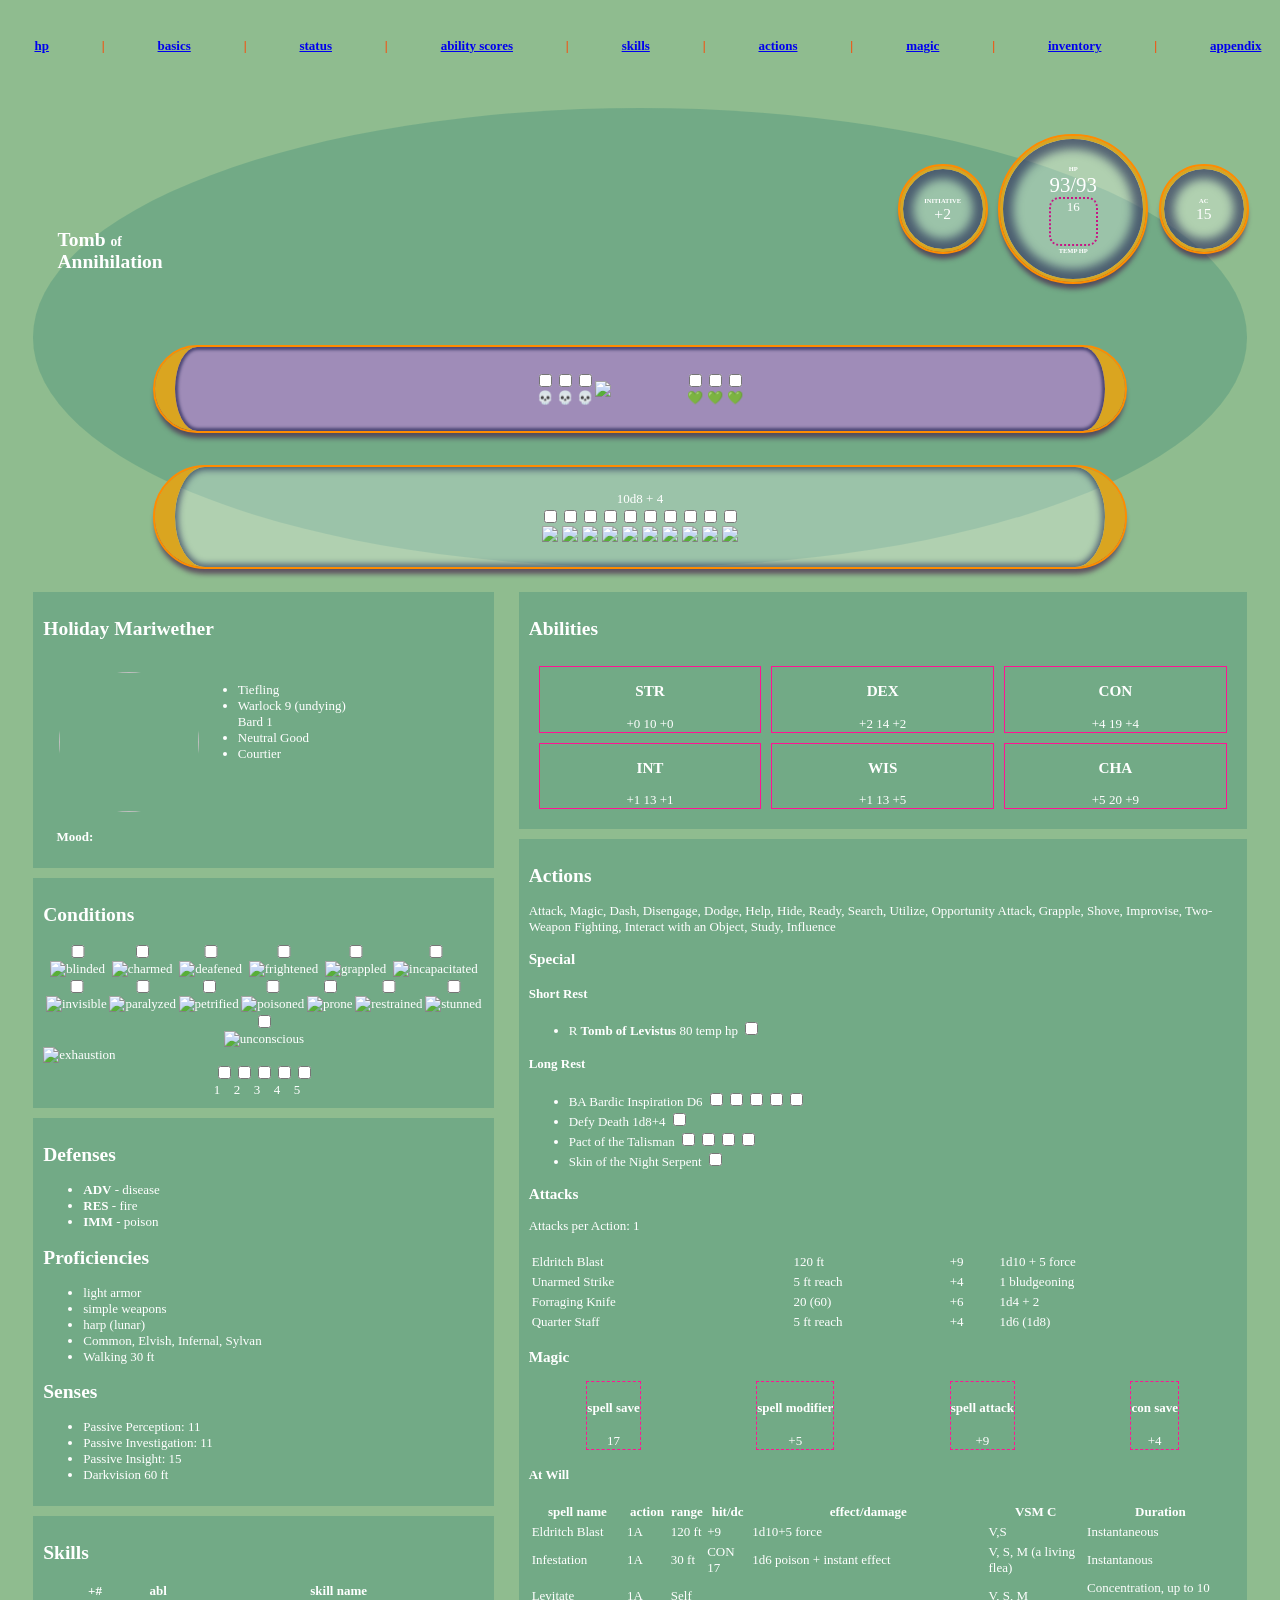
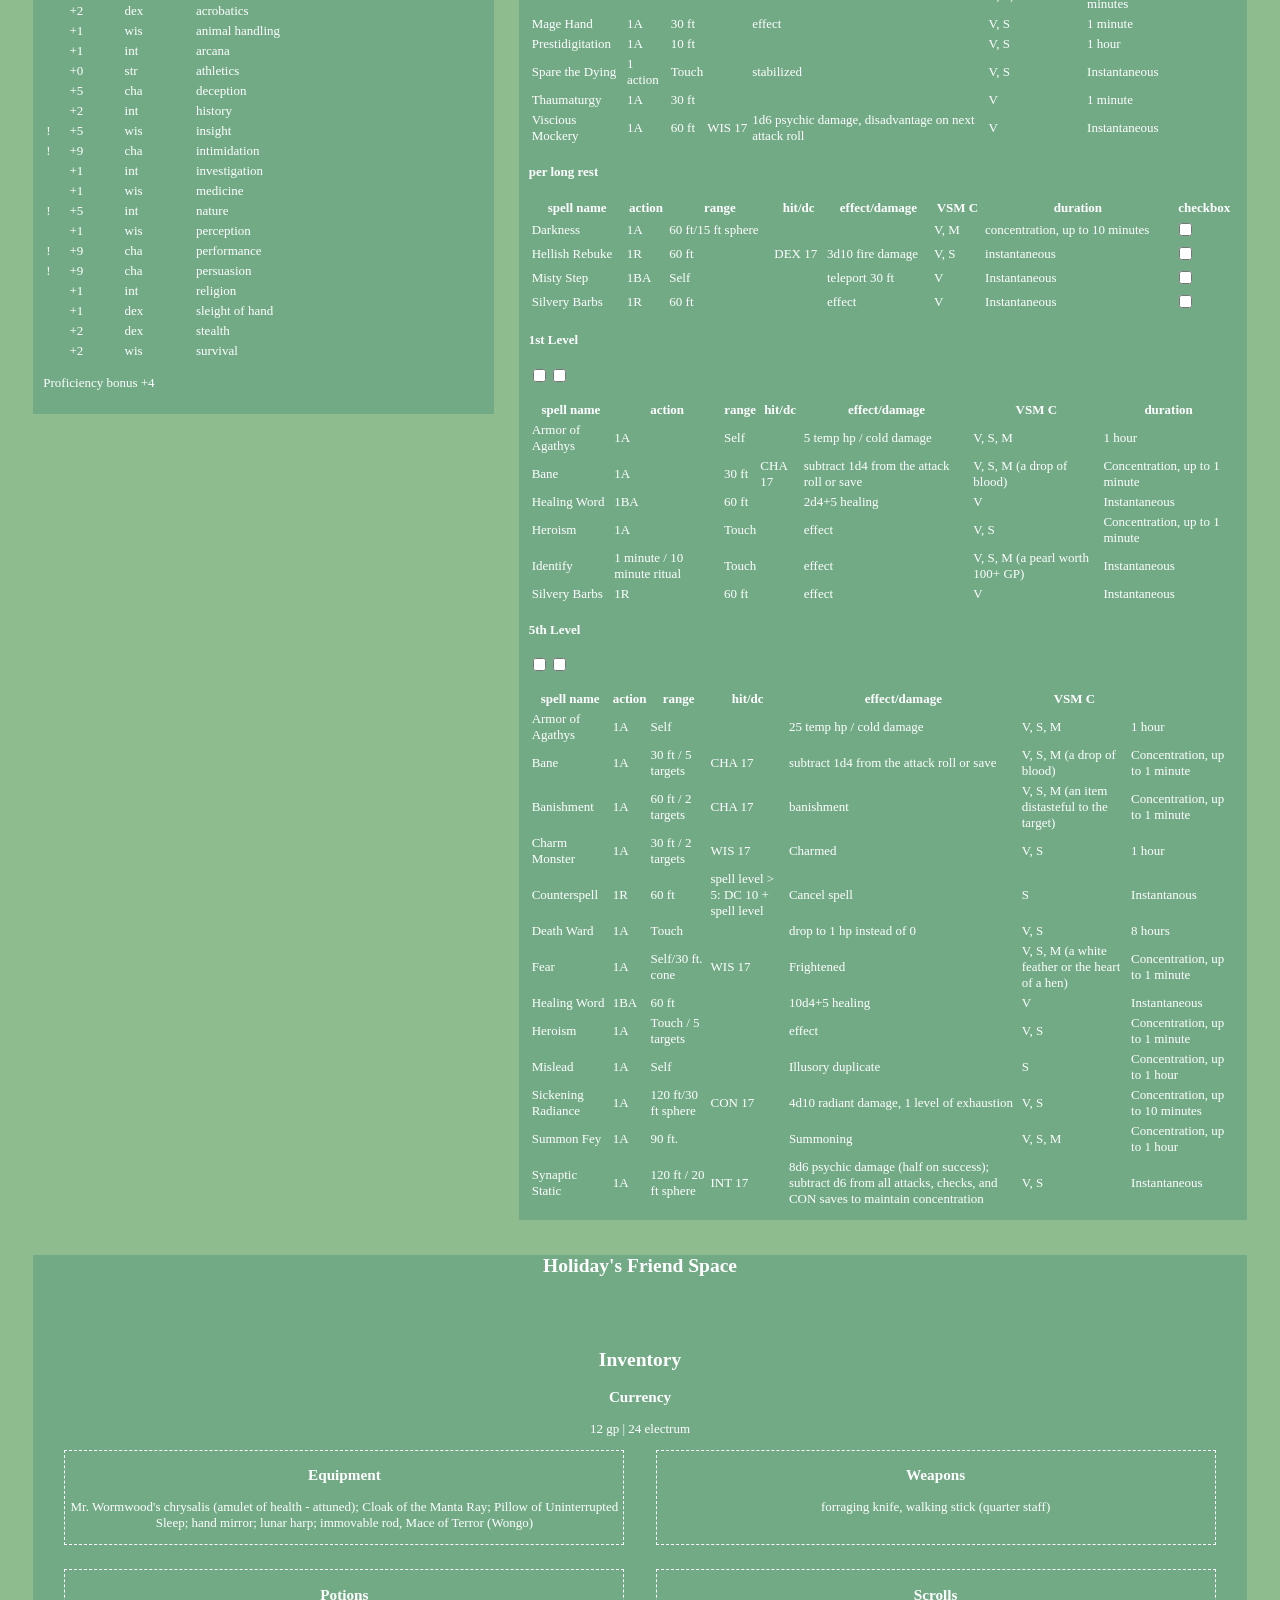
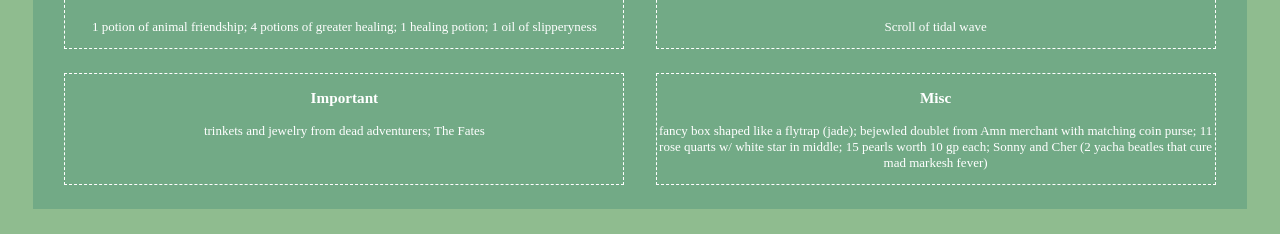
==== commit 703c16e7: "update index.html" ====
--- a/index.html
+++ b/index.html
@@ -804,7 +804,7 @@
       <div id="inventory" >
         <div class="inventory-box">
           <h3>Equipment</h3>
-          <p>Mr. Wormwood's chrysalis (amulet of health - attuned); Cloak of the Manta Ray; Pillow of Uninterrupted Sleep; hand mirror; lunar harp; immovable rod</p>
+          <p>Mr. Wormwood's chrysalis (amulet of health - attuned); Cloak of the Manta Ray; Pillow of Uninterrupted Sleep; hand mirror; lunar harp; immovable rod, Mace of Terror (Wongo)</p>
         </div>
         <div class="inventory-box">
           <h3>Weapons</h3>
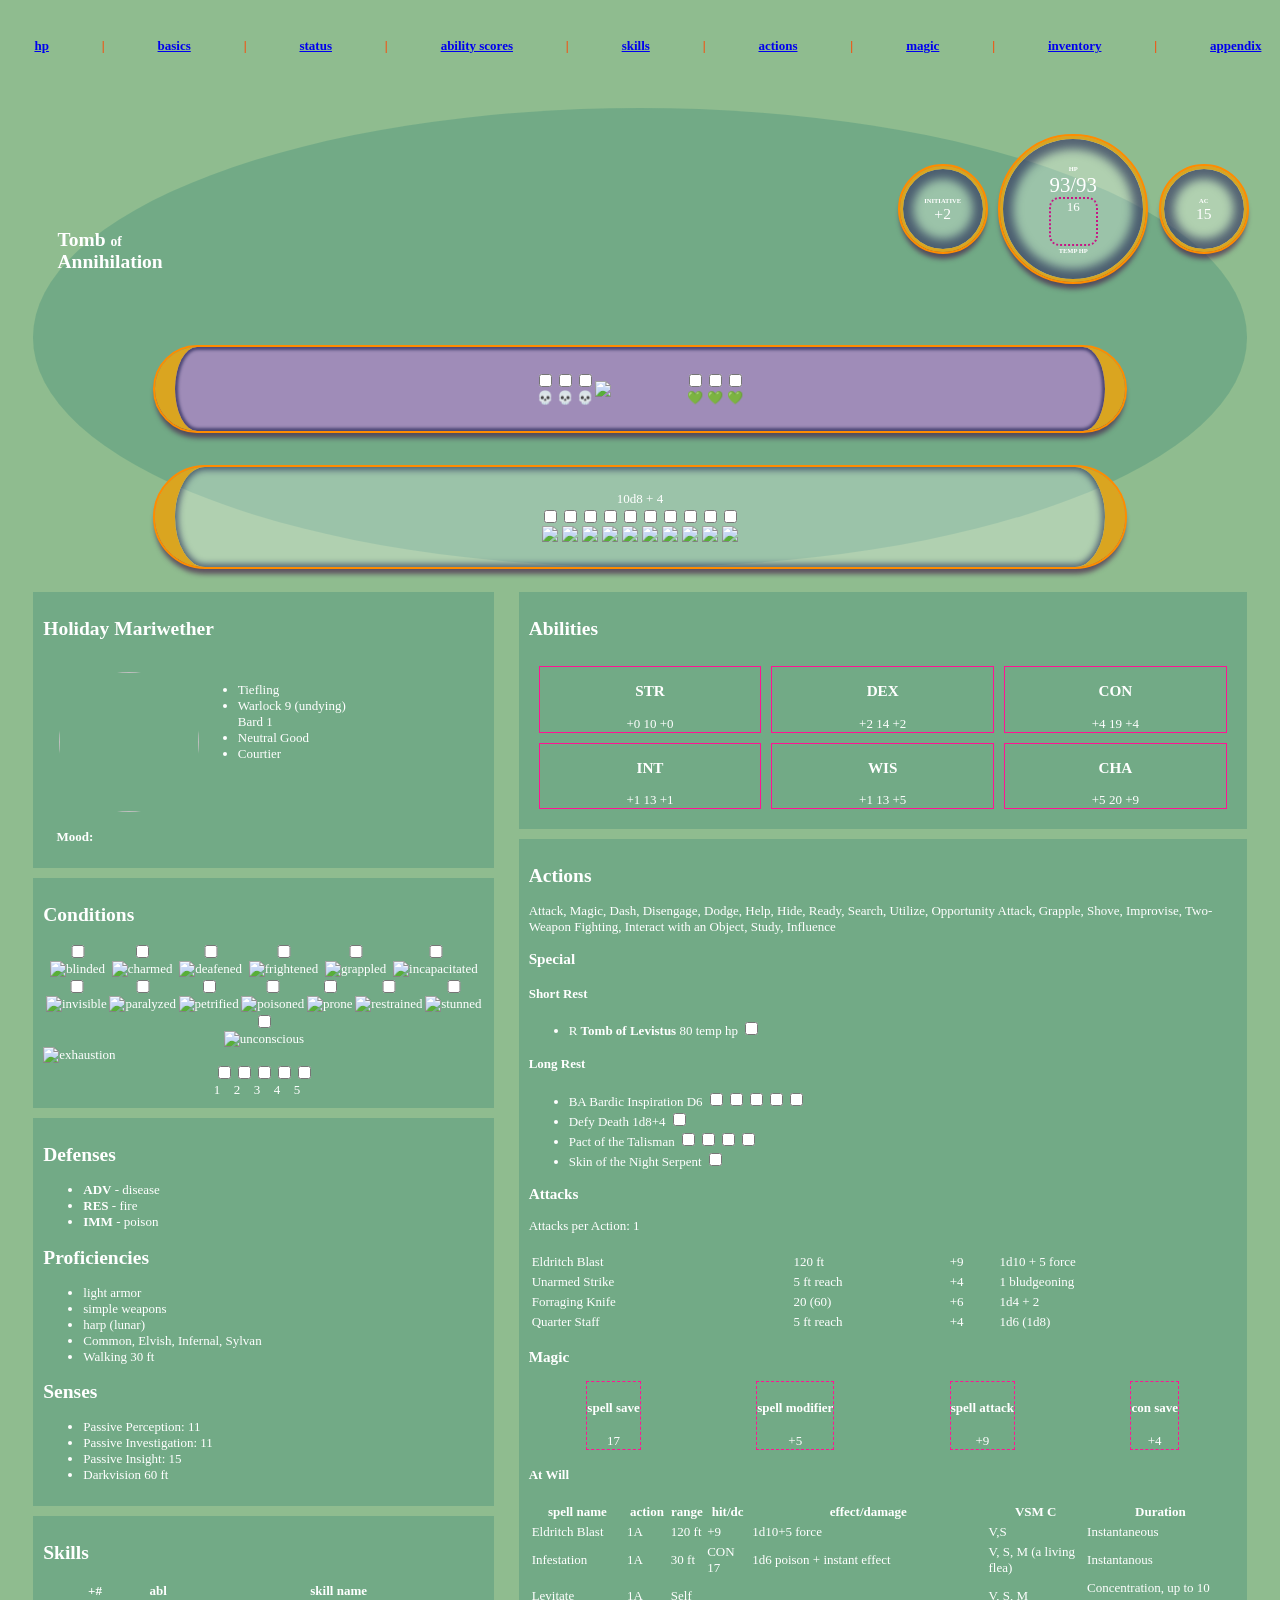
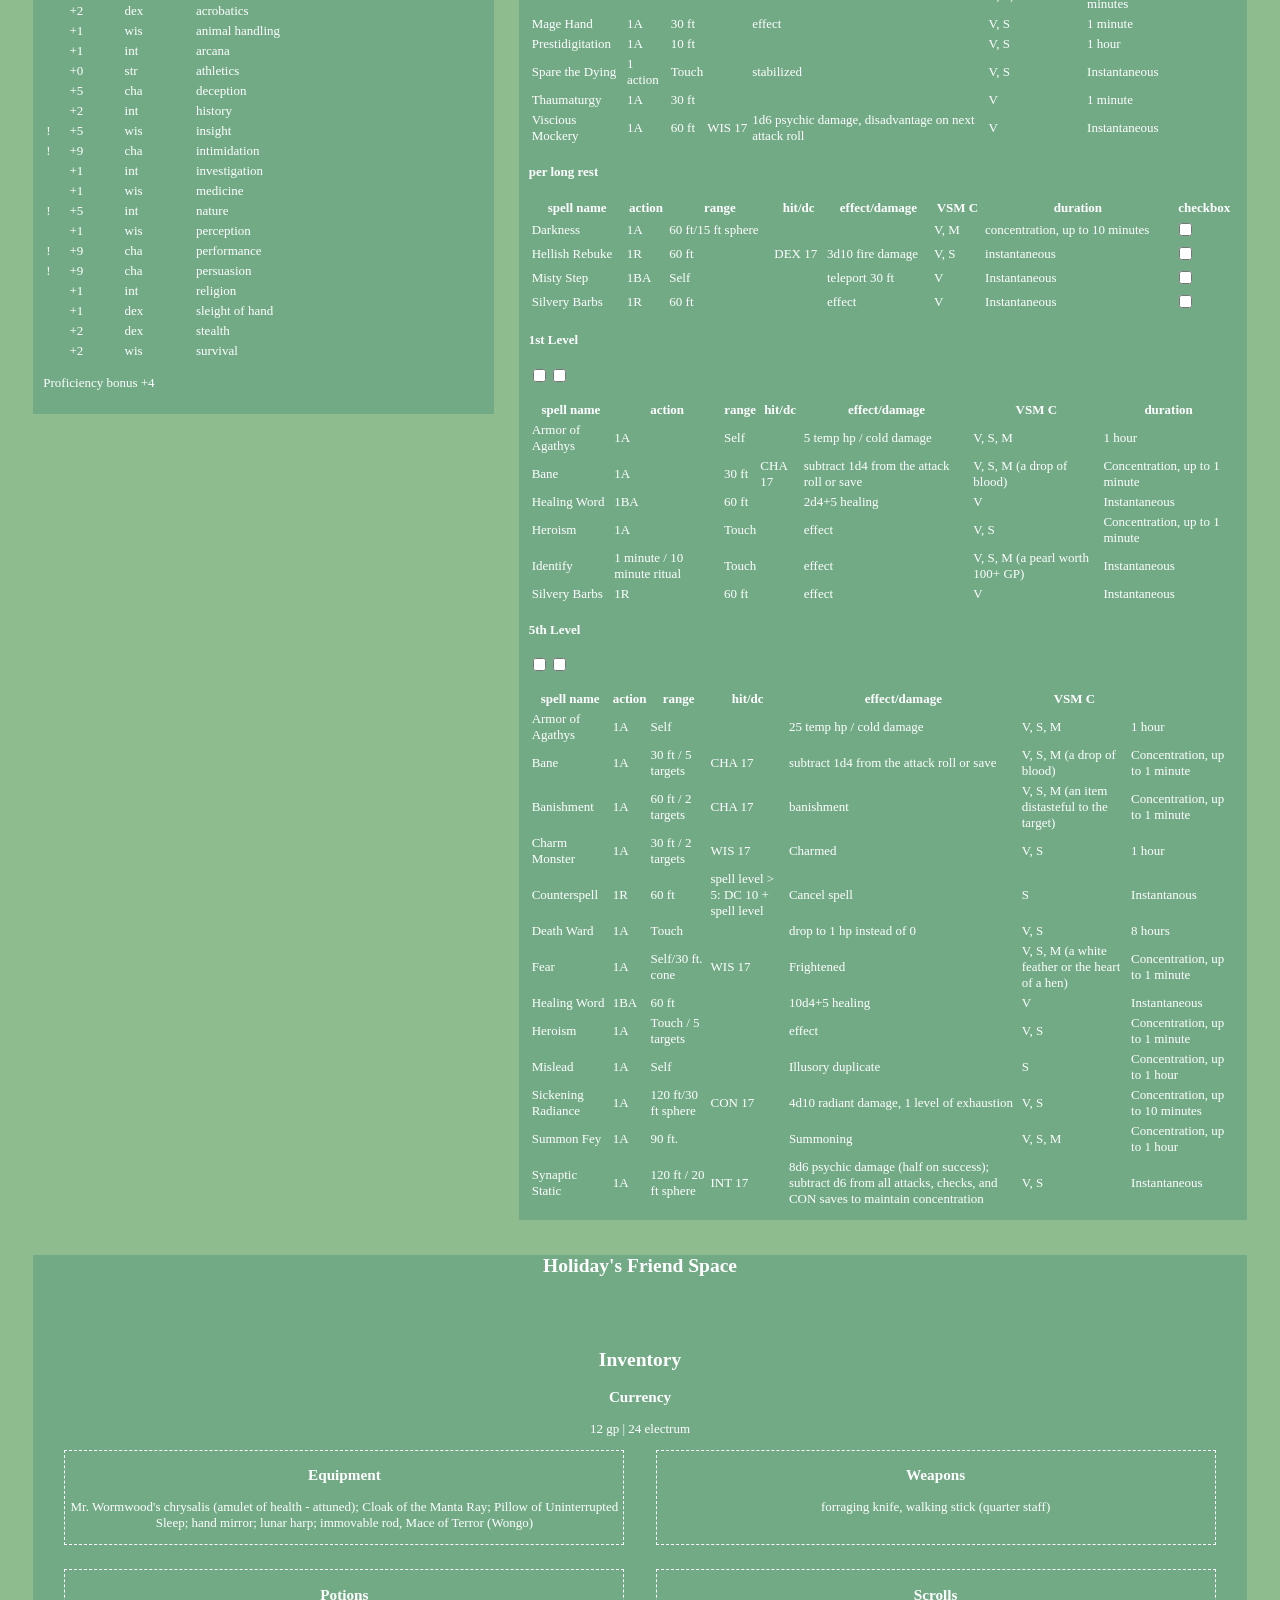
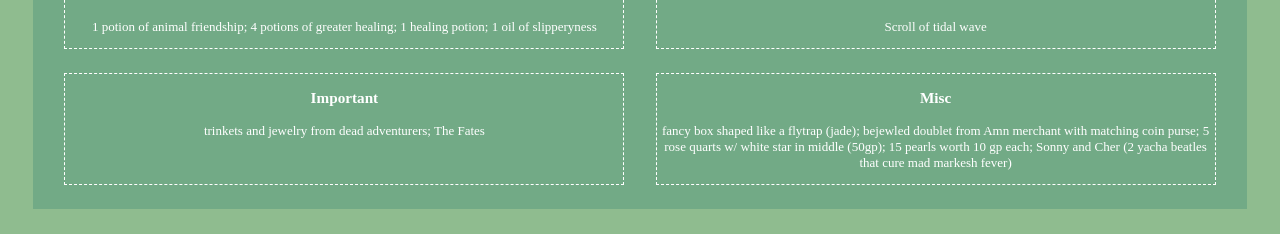
==== commit 6ebec895: "update index.html" ====
--- a/index.html
+++ b/index.html
@@ -824,7 +824,7 @@
         </div>
         <div class="inventory-box">
           <h3>Misc</h3>
-          <p>fancy box shaped like a flytrap (jade); bejewled doublet from Amn merchant with matching coin purse; 11 rose quarts w/ white star in middle;
+          <p>fancy box shaped like a flytrap (jade); bejewled doublet from Amn merchant with matching coin purse; 5 rose quarts w/ white star in middle (50gp);
             15 pearls worth 10 gp each; Sonny and Cher (2 yacha beatles that cure mad markesh fever)</p>
         </div>
       </div>
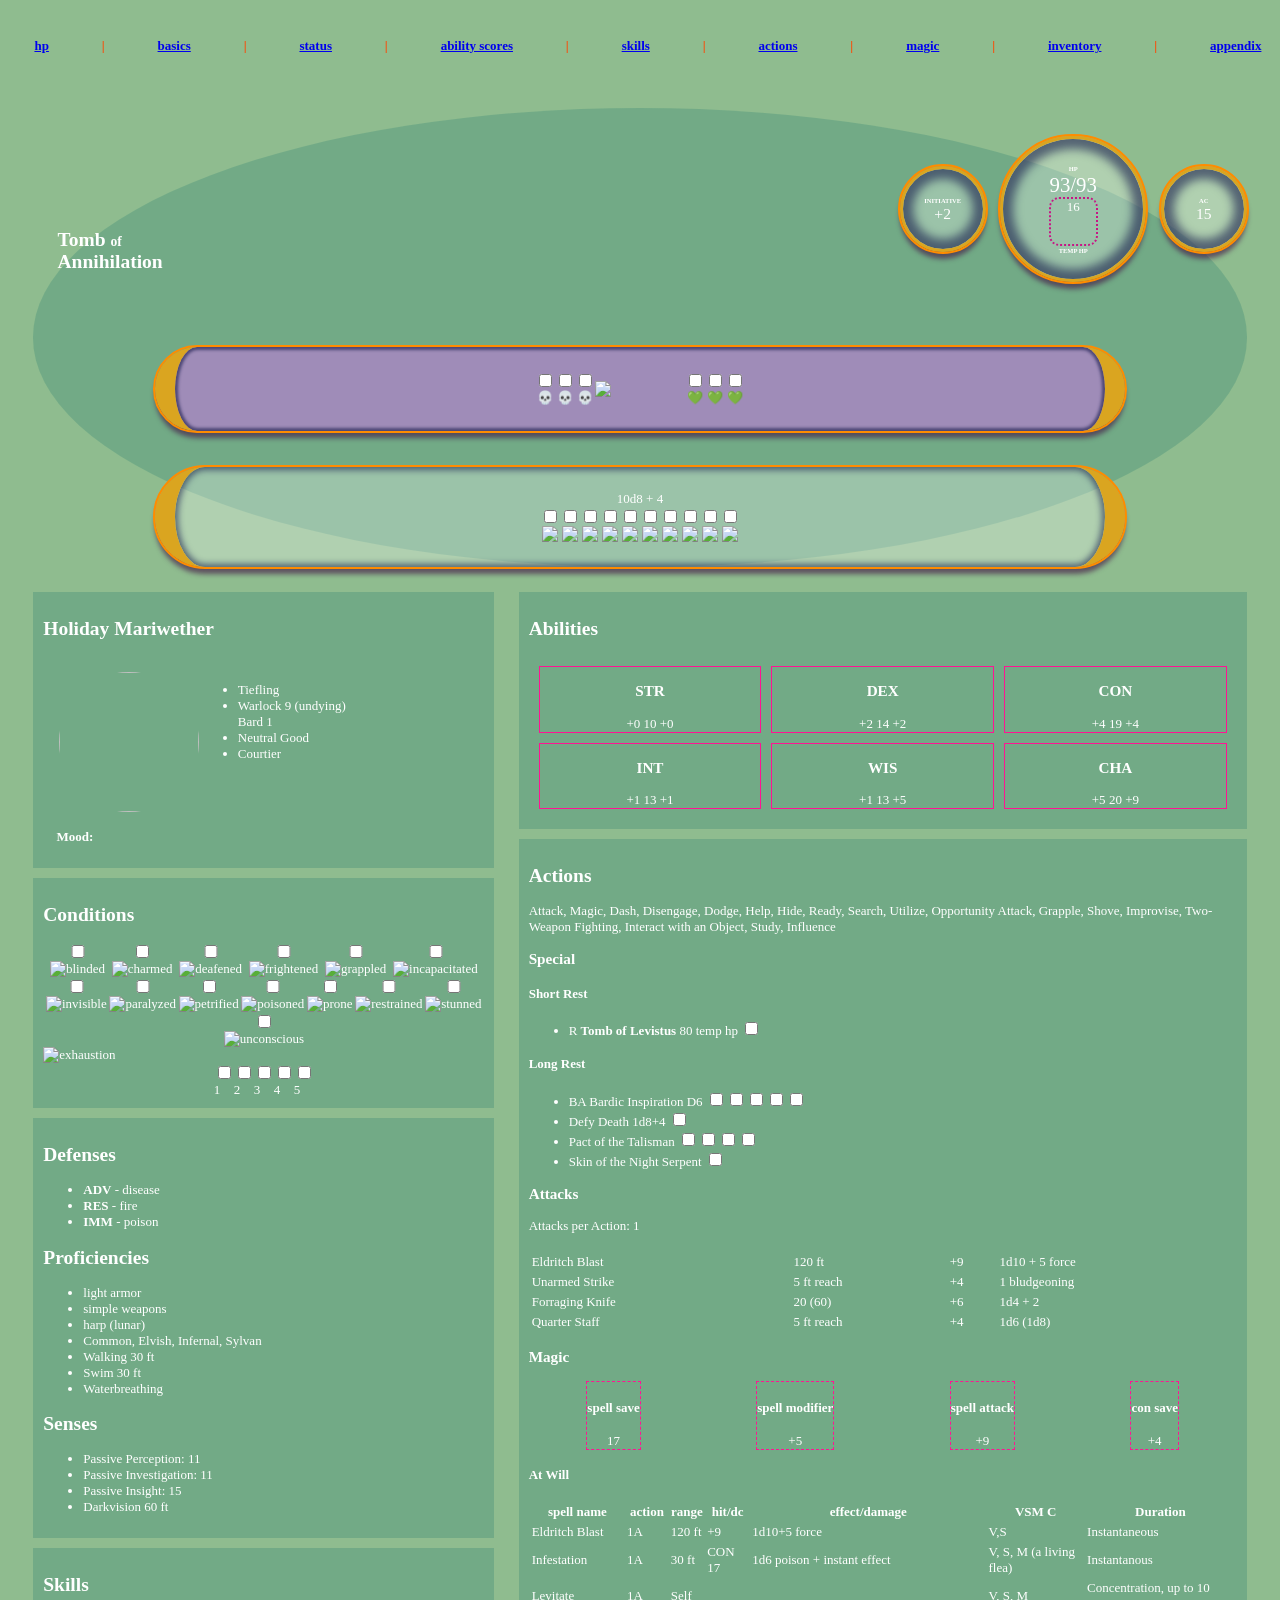
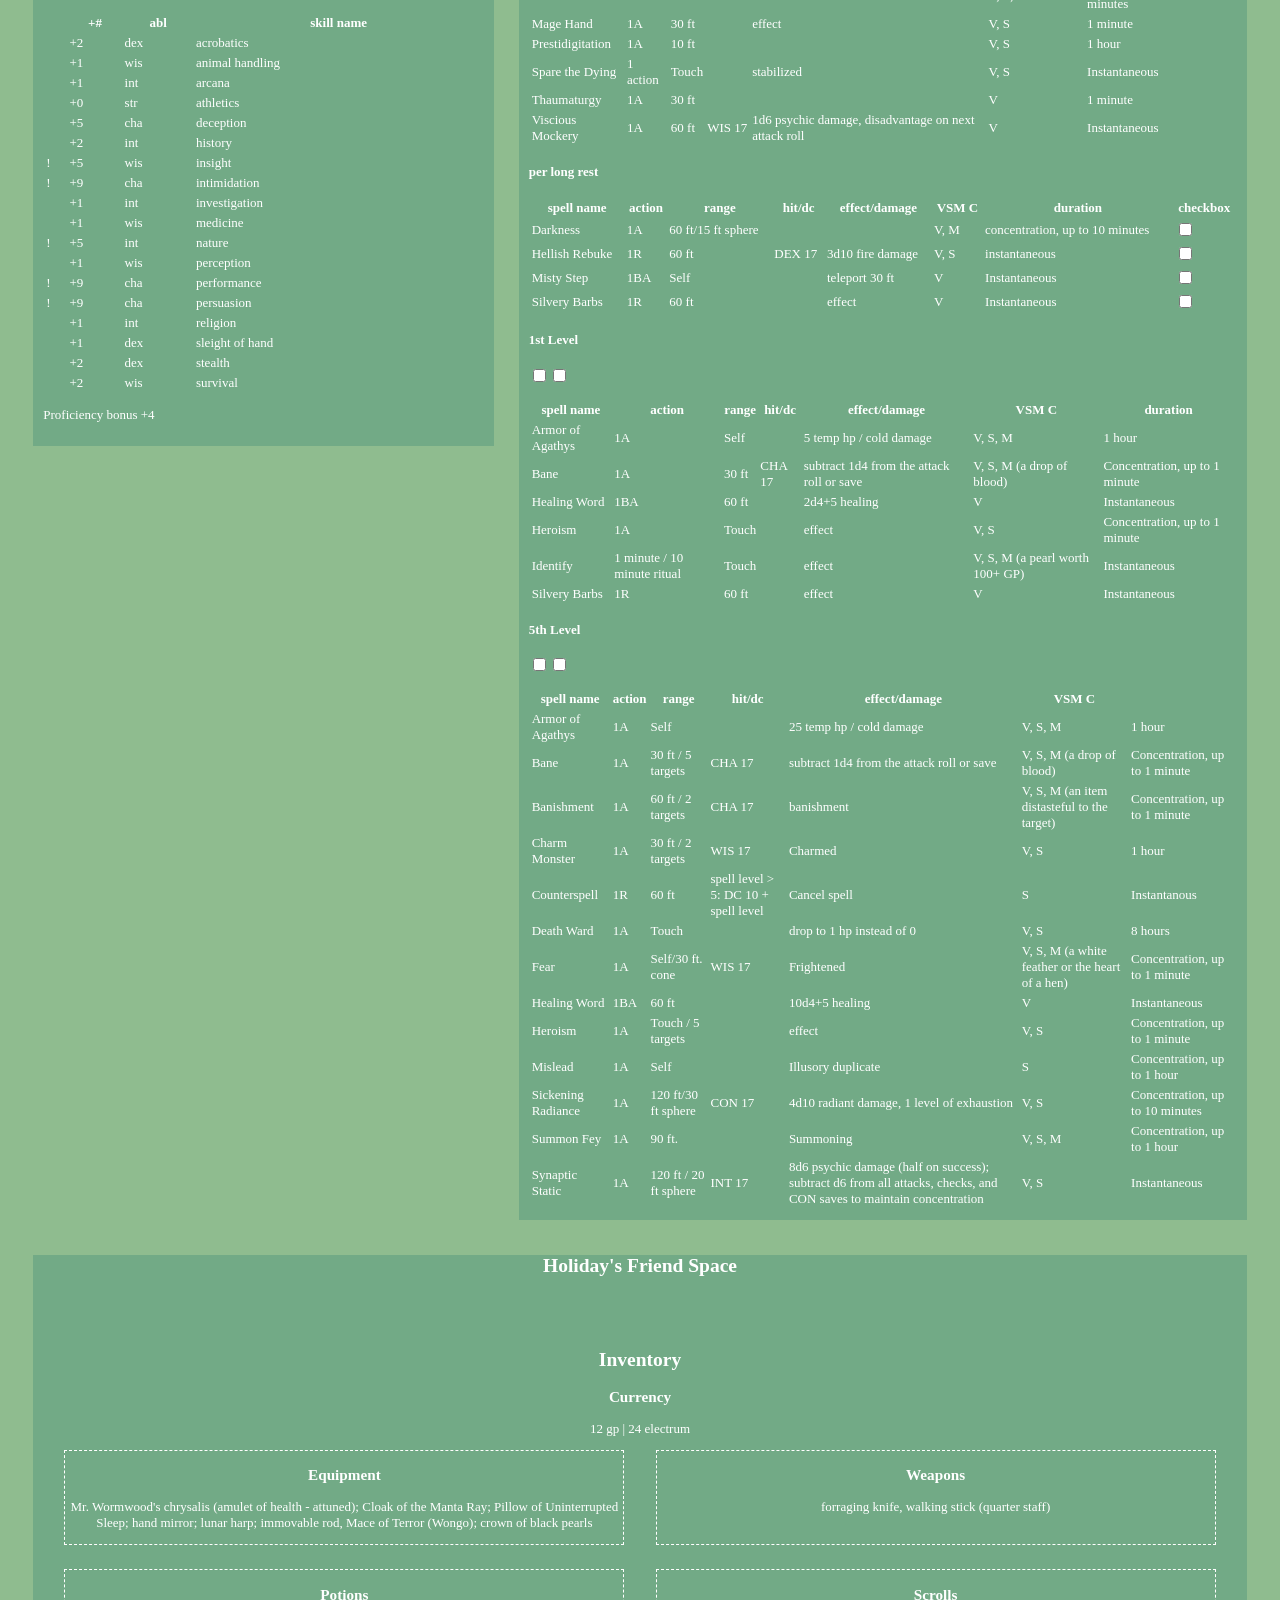
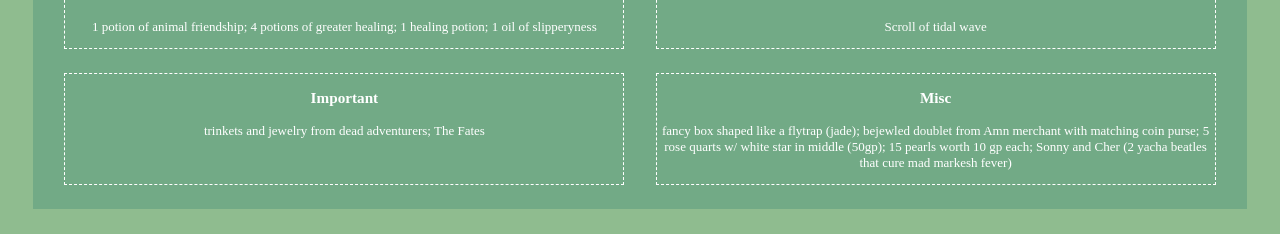
==== commit 73b94c70: "update index.html" ====
--- a/index.html
+++ b/index.html
@@ -196,6 +196,8 @@
             <li>harp (lunar)</li>
             <li>Common, Elvish, Infernal, Sylvan</li>
             <li>Walking 30 ft</li>
+            <li>Swim 30 ft</li>
+            <li>Waterbreathing</li>
           </ul>
           <h2>Senses</h2>
           <ul>
@@ -804,7 +806,7 @@
       <div id="inventory" >
         <div class="inventory-box">
           <h3>Equipment</h3>
-          <p>Mr. Wormwood's chrysalis (amulet of health - attuned); Cloak of the Manta Ray; Pillow of Uninterrupted Sleep; hand mirror; lunar harp; immovable rod, Mace of Terror (Wongo)</p>
+          <p>Mr. Wormwood's chrysalis (amulet of health - attuned); Cloak of the Manta Ray; Pillow of Uninterrupted Sleep; hand mirror; lunar harp; immovable rod, Mace of Terror (Wongo); crown of black pearls</p>
         </div>
         <div class="inventory-box">
           <h3>Weapons</h3>
